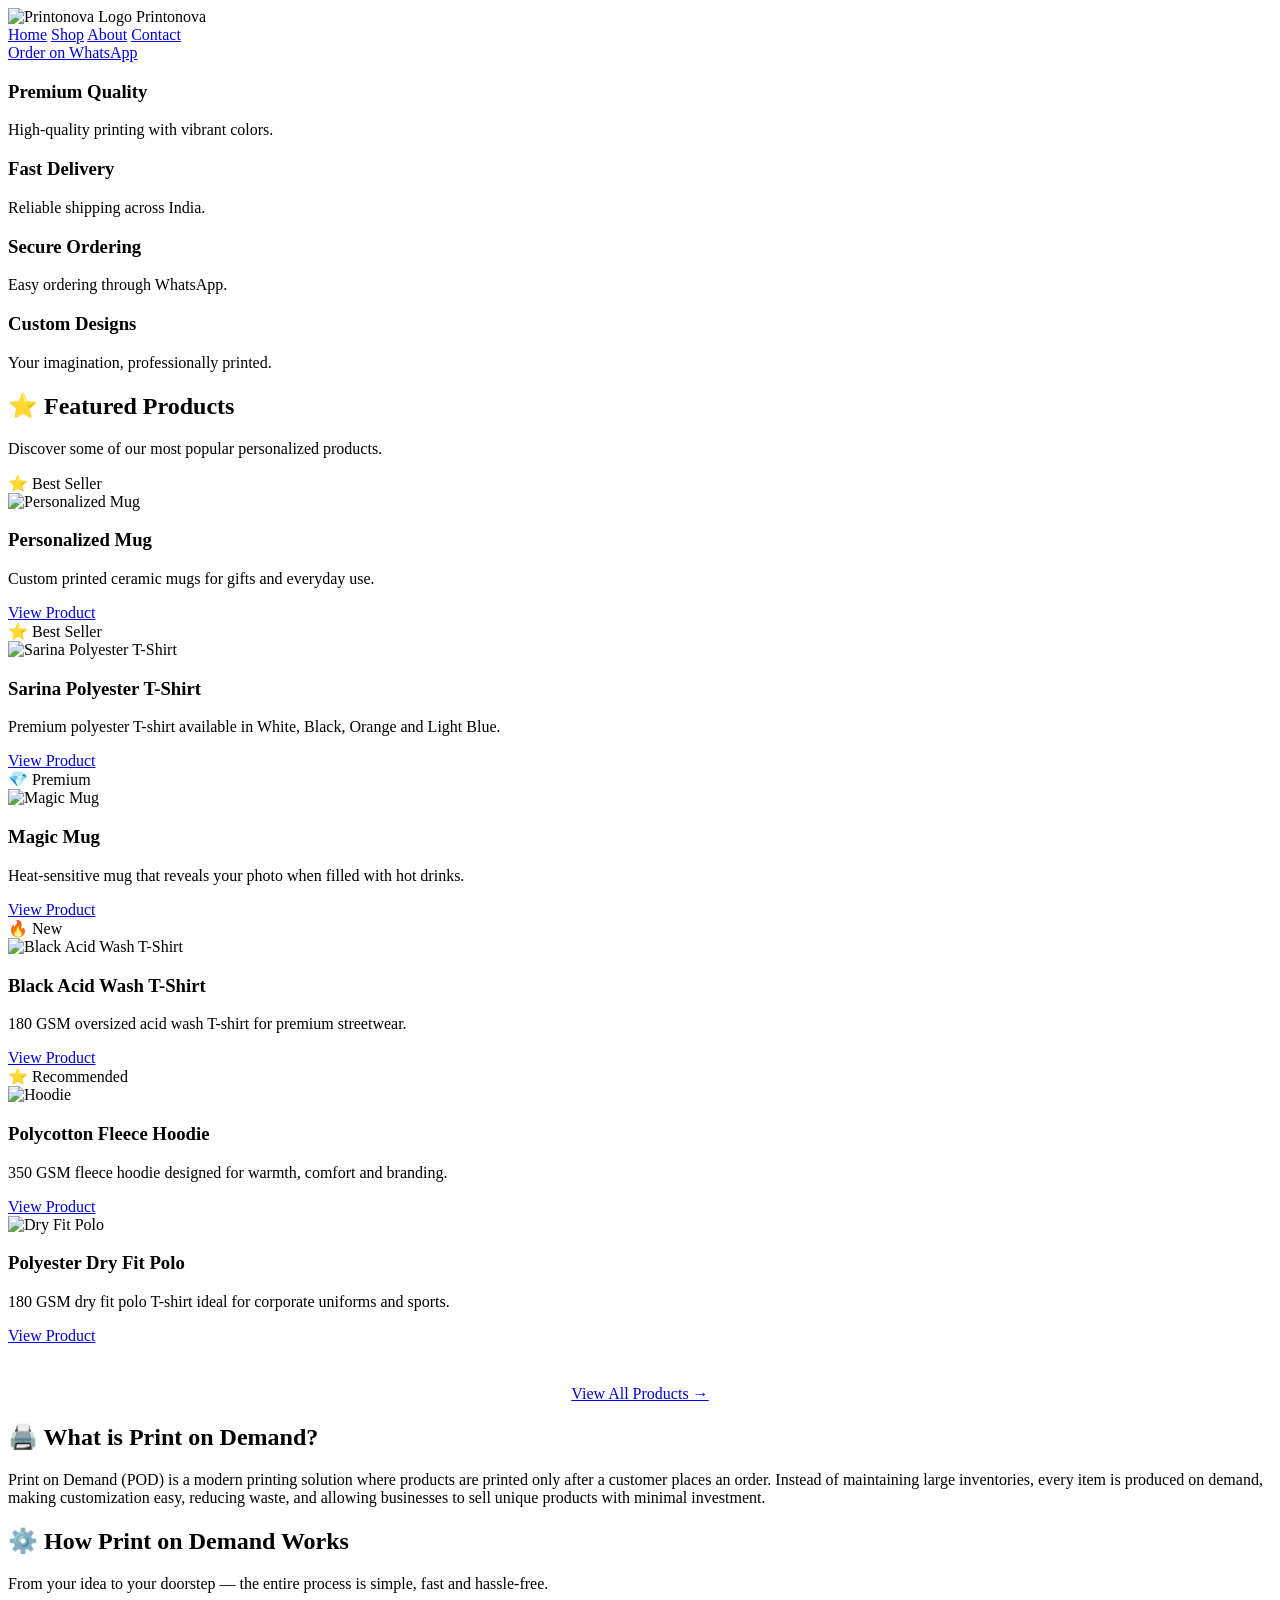
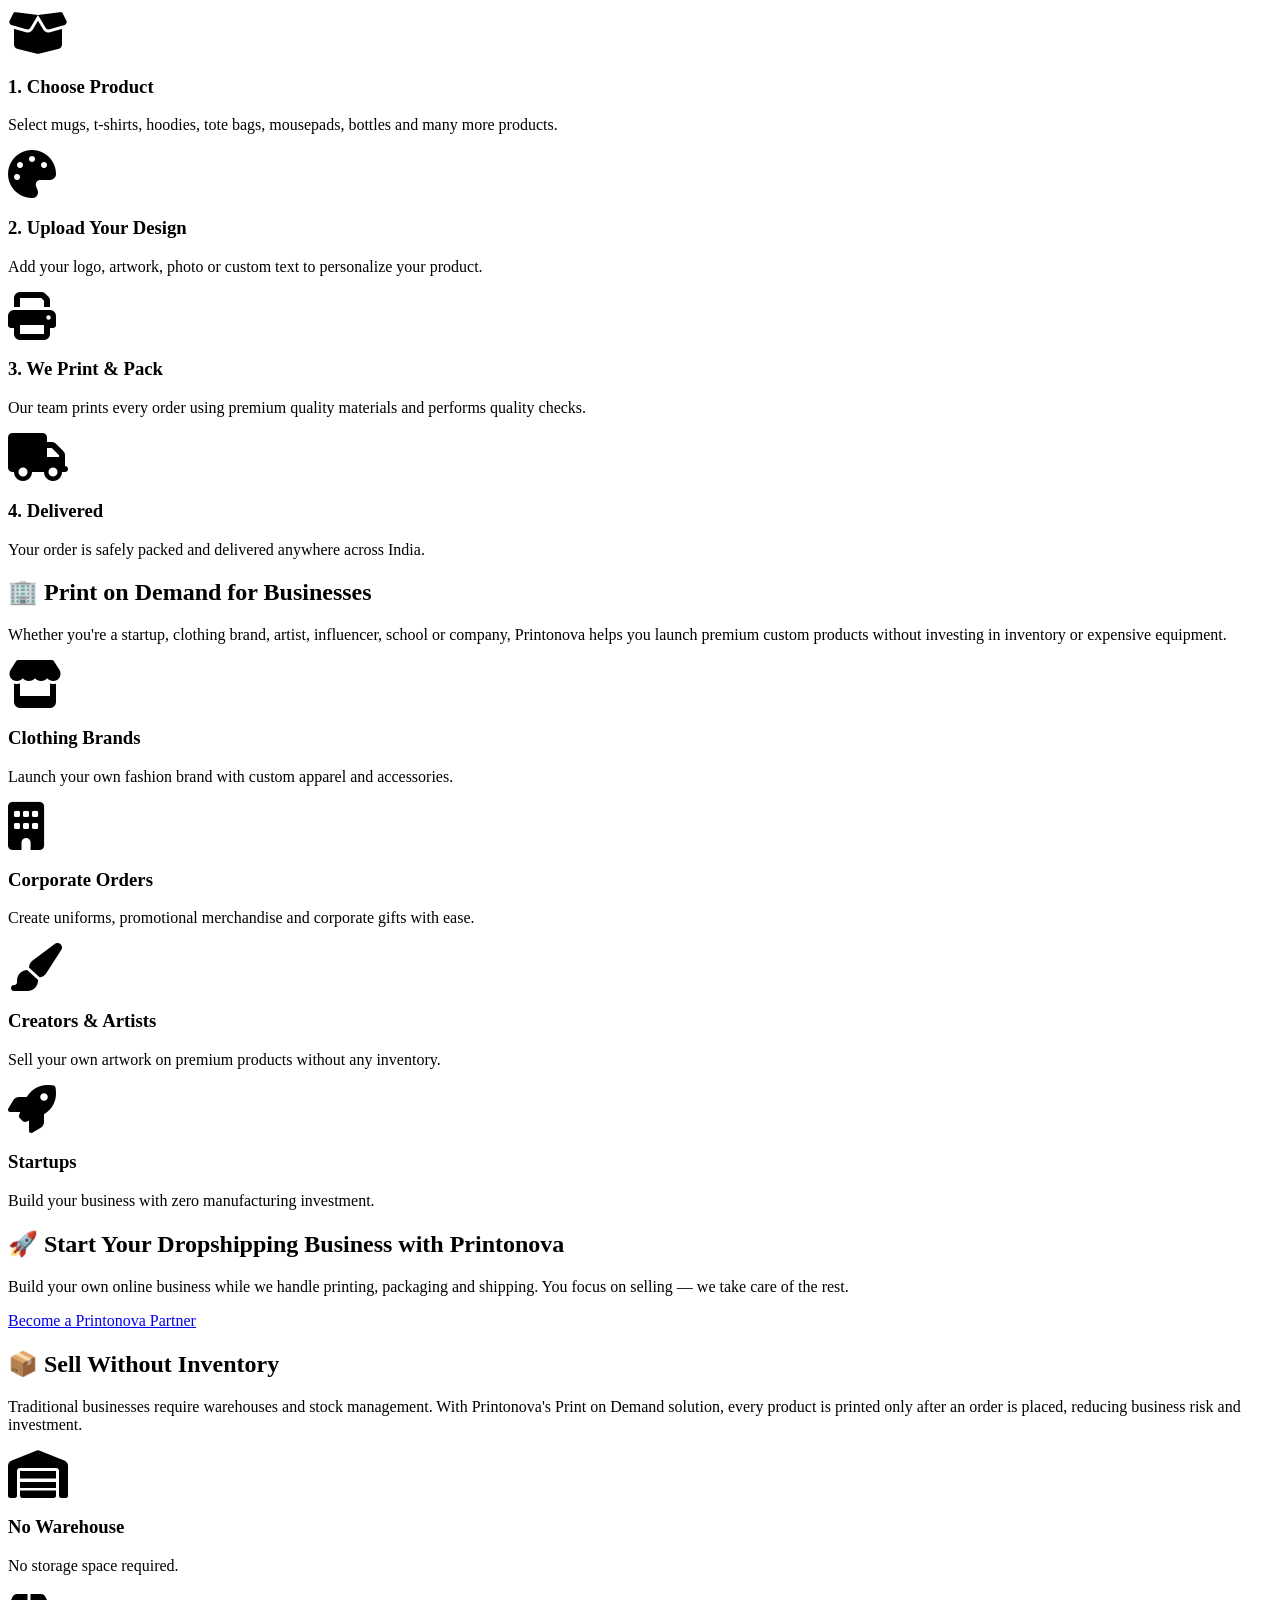
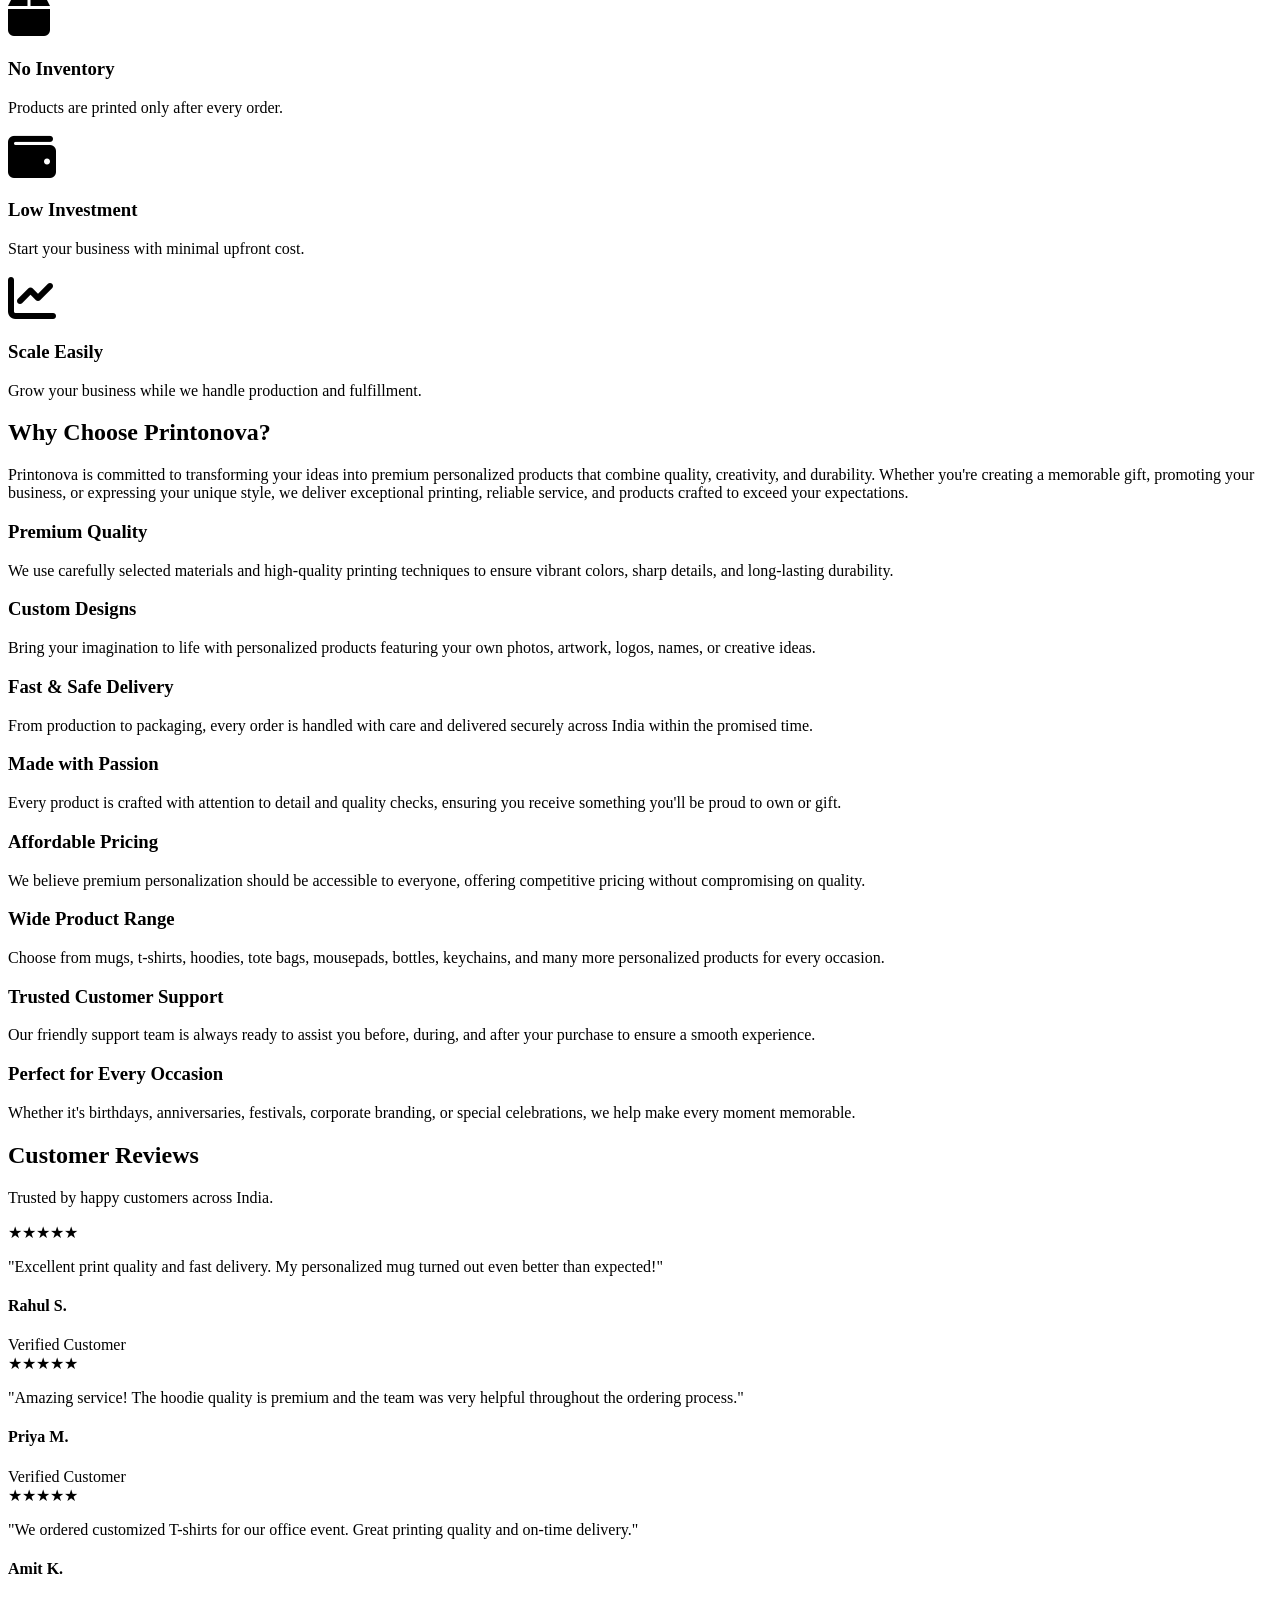
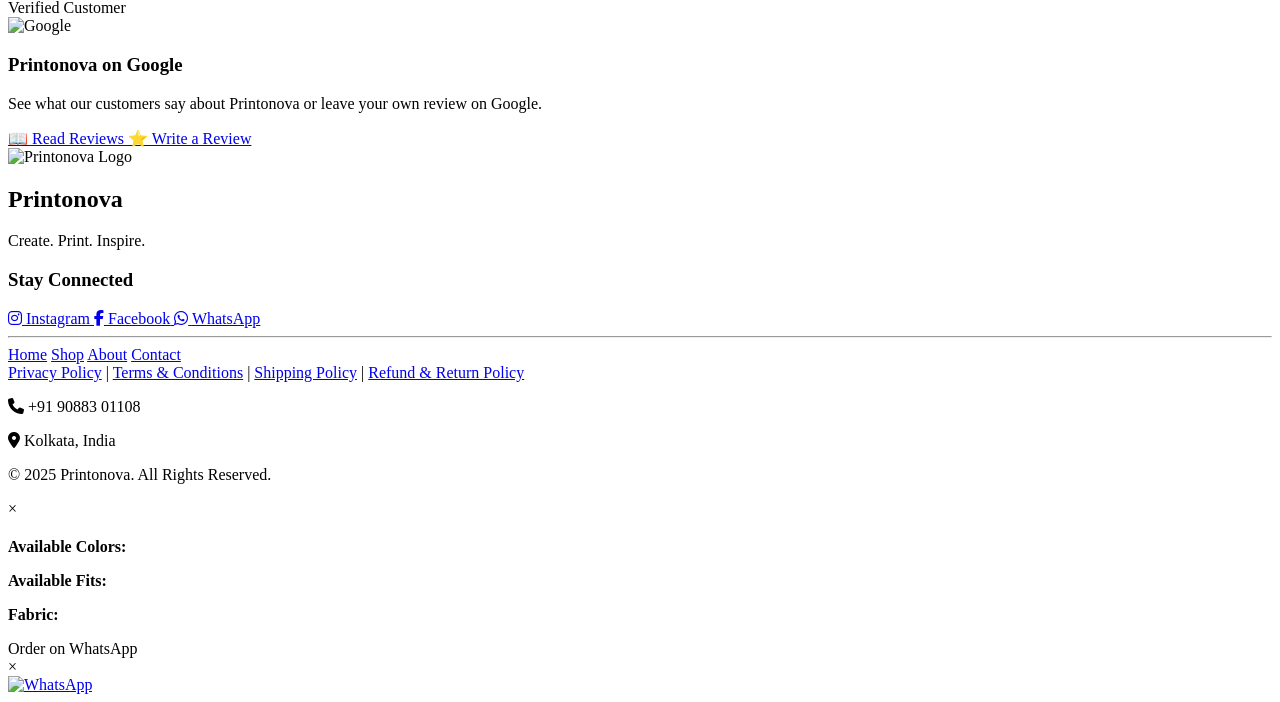
==== index.html @ e889cd37 "Fix HTML entity encoding in index.html" ====
<!DOCTYPE html>
<html lang="en">

<head>

<!-- Google tag (gtag.js) -->
<script async src="https://www.googletagmanager.com/gtag/js?id=G-9R87EVXLZC"></script>
<script>
  window.dataLayer = window.dataLayer || [];
  function gtag(){dataLayer.push(arguments);}
  gtag('js', new Date());

  gtag('config', 'G-9R87EVXLZC');
</script> 

<meta charset="UTF-8">

<meta name="viewport" content="width=device-width, initial-scale=1.0">

<title>Printonova | Premium Personalized Gifts & Custom Printing</title>

<meta name="description" content="Printonova offers premium personalized mugs, t-shirts, hoodies, tote bags, mousepads, sipper bottles and custom gifts across India.">

<meta name="keywords" content="Printonova, custom printing, personalized gifts, custom mugs, custom t-shirts, hoodies, tote bags, mousepads, print on demand, Kolkata">

<meta name="author" content="Printonova">

<meta name="robots" content="index, follow">

 <meta name="google-site-verification" content="55Au89jOCxjG34kqunaY3rqoOBHZ7YBqOPOQQ5pf6BM" />  
    
<link rel="icon" type="image/png" href="favicon.png">

<link rel="stylesheet" href="style.css">

<link rel="preconnect" href="https://fonts.googleapis.com">

<link rel="preconnect" href="https://fonts.gstatic.com" crossorigin>

<link href="https://fonts.googleapis.com/css2?family=Space+Grotesk:wght@400;500;600;700&family=Inter:wght@300;400;500;600&display=swap" rel="stylesheet">

<link rel="stylesheet" href="https://cdnjs.cloudflare.com/ajax/libs/font-awesome/6.5.2/css/all.min.css">

<meta property="og:title" content="Printonova | Premium Personalized Gifts & Custom Printing">

<meta property="og:description" content="Premium personalized mugs, t-shirts, hoodies, tote bags, sipper bottles and custom gifts across India.">

<meta property="og:image" content="https://printonova.github.io/printonova-print-on-demand/images/hero-desktop.jpg">

<meta property="og:image:secure_url" content="https://printonova.github.io/printonova-print-on-demand/images/hero-desktop.jpg">
<meta property="og:image:type" content="image/jpeg">
<meta property="og:image:width" content="1200">
<meta property="og:image:height" content="675">

<meta property="og:type" content="website">

<meta property="og:site_name" content="Printonova">

<meta property="og:url" content="https://printonova.github.io/printonova-print-on-demand/">
    
<meta name="theme-color" content="#18d8d0">

</head>

<body>

<header>
    <div class="container nav">

        <div class="brand">
            <img src="images/Logo.jpg" alt="Printonova Logo">
            <span>Printonova</span>
        </div>

        <nav>
            <a href="index.html">Home</a>
            <a href="shop.html">Shop</a>
            <a href="about.html">About</a>
            <a href="contact.html">Contact</a>
        </nav>

        <a href="https://wa.me/919088301108"
           class="whatsapp-btn"
           target="_blank">
            Order on WhatsApp
        </a>

    </div>
</header>

<section class="hero"></section>

<section class="features">

<div class="container feature-grid">

<div class="feature">

<h3>Premium Quality</h3>

<p>High-quality printing with vibrant colors.</p>

</div>

<div class="feature">

<h3>Fast Delivery</h3>

<p>Reliable shipping across India.</p>

</div>

<div class="feature">

<h3>Secure Ordering</h3>

<p>Easy ordering through WhatsApp.</p>

</div>

<div class="feature">

<h3>Custom Designs</h3>

<p>Your imagination, professionally printed.</p>

</div>

</div>

</section>

<section class="featured-products">

<div class="container">

<div class="section-title">
<h2>⭐ Featured Products</h2>
<p>Discover some of our most popular personalized products.</p>
</div>

<div class="product-grid">

<div class="product-card">

    <div class="product-badge best-seller">⭐ Best Seller</div>

    <img src="images/mug-white.jpg" alt="Personalized Mug">
<h3>Personalized Mug</h3>
<p>Custom printed ceramic mugs for gifts and everyday use.</p>
<a href="shop.html?product=personalized-mug" class="order-btn">
    View Product
</a>
</div>

<div class="product-card">

    <div class="product-badge best-seller">⭐ Best Seller</div>

    <img src="images/sarina-white.jpg" alt="Sarina Polyester T-Shirt">

    <h3>Sarina Polyester T-Shirt</h3>

    <p>Premium polyester T-shirt available in White, Black, Orange and Light Blue.</p>

    <a href="shop.html?product=sarina-polyester-tshirt" class="order-btn">
    View Product
</a>

</div>

<div class="product-card">

    <div class="product-badge premium">💎 Premium</div>

    <img src="images/magic-mug.jpg" alt="Magic Mug">

    <h3>Magic Mug</h3>

    <p>Heat-sensitive mug that reveals your photo when filled with hot drinks.</p>

    <a href="shop.html?product=magic-mug" class="order-btn">
    View Product
</a>

</div>

<div class="product-card">

    <div class="product-badge new">🔥 New</div>

    <img src="images/pollycotton_black_acidwash_180gsm_oversized_fit.jpg" alt="Black Acid Wash T-Shirt">

    <h3>Black Acid Wash T-Shirt</h3>

    <p>180 GSM oversized acid wash T-shirt for premium streetwear.</p>

    <a href="shop.html?product=black-acid-wash" class="order-btn">
    View Product
</a>

</div>

<div class="product-card">

    <div class="product-badge recommended">⭐ Recommended</div>

    <img src="images/pollycotton_fleece_350gsm_black_hoodie.jpg" alt="Hoodie">

    <h3>Polycotton Fleece Hoodie</h3>

    <p>350 GSM fleece hoodie designed for warmth, comfort and branding.</p>

    <a href="shop.html?product=hoodie" class="order-btn">
    View Product
</a>

</div>

<div class="product-card">

    <img src="images/polyster_dryfit_180gsm_polo_white.jpg" alt="Dry Fit Polo">

    <h3>Polyester Dry Fit Polo</h3>

    <p>180 GSM dry fit polo T-shirt ideal for corporate uniforms and sports.</p>

    <a href="shop.html?product=dry-fit-polo" class="order-btn">
    View Product
</a>

</div>

</div>

<div style="text-align:center;margin-top:40px;">

<a href="shop.html" class="btn">
View All Products →
</a>

</div>

</div>

</section>

<!-- WHAT IS PRINT ON DEMAND -->

<section class="features">

<div class="container">

<div class="section-title">

<h2>🖨️ What is Print on Demand?</h2>

<p>

Print on Demand (POD) is a modern printing solution where products are printed only after a customer places an order. Instead of maintaining large inventories, every item is produced on demand, making customization easy, reducing waste, and allowing businesses to sell unique products with minimal investment.

</p>

</div>

</div>

</section>  

<!-- HOW PRINT ON DEMAND WORKS -->

<section class="features">

<div class="container">

<div class="section-title">

<h2>⚙️ How Print on Demand Works</h2>

<p>

From your idea to your doorstep — the entire process is simple, fast and hassle-free.

</p>

</div>

<div class="feature-grid">

<div class="feature">
<i class="fas fa-box-open fa-3x"></i>
<h3>1. Choose Product</h3>
<p>Select mugs, t-shirts, hoodies, tote bags, mousepads, bottles and many more products.</p>
</div>

<div class="feature">
<i class="fas fa-palette fa-3x"></i>
<h3>2. Upload Your Design</h3>
<p>Add your logo, artwork, photo or custom text to personalize your product.</p>
</div>

<div class="feature">
<i class="fas fa-print fa-3x"></i>
<h3>3. We Print & Pack</h3>
<p>Our team prints every order using premium quality materials and performs quality checks.</p>
</div>

<div class="feature">
<i class="fas fa-truck fa-3x"></i>
<h3>4. Delivered</h3>
<p>Your order is safely packed and delivered anywhere across India.</p>
</div>

</div>

</div>

</section>  

<!-- PRINT ON DEMAND FOR BUSINESSES -->

<section class="features">

<div class="container">

<div class="section-title">

<h2>🏢 Print on Demand for Businesses</h2>

<p>

Whether you're a startup, clothing brand, artist, influencer, school or company, Printonova helps you launch premium custom products without investing in inventory or expensive equipment.

</p>

</div>

<div class="feature-grid">

<div class="feature">
<i class="fas fa-store fa-3x"></i>
<h3>Clothing Brands</h3>
<p>Launch your own fashion brand with custom apparel and accessories.</p>
</div>

<div class="feature">
<i class="fas fa-building fa-3x"></i>
<h3>Corporate Orders</h3>
<p>Create uniforms, promotional merchandise and corporate gifts with ease.</p>
</div>

<div class="feature">
<i class="fas fa-paint-brush fa-3x"></i>
<h3>Creators & Artists</h3>
<p>Sell your own artwork on premium products without any inventory.</p>
</div>

<div class="feature">
<i class="fas fa-rocket fa-3x"></i>
<h3>Startups</h3>
<p>Build your business with zero manufacturing investment.</p>
</div>

</div>

</div>

</section>  
  
<!-- DROPSHIPPING -->

<section class="features">

<div class="container">

<div class="section-title">

<h2>🚀 Start Your Dropshipping Business with Printonova</h2>

<p>

Build your own online business while we handle printing, packaging and shipping. You focus on selling — we take care of the rest.

</p>

<a href="https://wa.me/919088301108" class="btn">

Become a Printonova Partner

</a>

</div>

</div>

</section>

<!-- SELL WITHOUT INVENTORY -->

<section class="features">

<div class="container">

<div class="section-title">

<h2>📦 Sell Without Inventory</h2>

<p>

Traditional businesses require warehouses and stock management. With Printonova's Print on Demand solution, every product is printed only after an order is placed, reducing business risk and investment.

</p>

</div>

<div class="feature-grid">

<div class="feature">
<i class="fas fa-warehouse fa-3x"></i>
<h3>No Warehouse</h3>
<p>No storage space required.</p>
</div>

<div class="feature">
<i class="fas fa-box fa-3x"></i>
<h3>No Inventory</h3>
<p>Products are printed only after every order.</p>
</div>

<div class="feature">
<i class="fas fa-wallet fa-3x"></i>
<h3>Low Investment</h3>
<p>Start your business with minimal upfront cost.</p>
</div>

<div class="feature">
<i class="fas fa-chart-line fa-3x"></i>
<h3>Scale Easily</h3>
<p>Grow your business while we handle production and fulfillment.</p>
</div>

</div>

</div>

</section>  
  
<!-- WHY CHOOSE PRINTONOVA -->
  
<section class="features">

<div class="container">

<div class="section-title">

<h2>Why Choose Printonova?</h2>

<p>
Printonova is committed to transforming your ideas into premium personalized products that combine quality, creativity, and durability. Whether you're creating a memorable gift, promoting your business, or expressing your unique style, we deliver exceptional printing, reliable service, and products crafted to exceed your expectations.
</p>

</div>

<div class="feature-grid">

<div class="feature">
<h3>Premium Quality</h3>
<p>
We use carefully selected materials and high-quality printing techniques to ensure vibrant colors, sharp details, and long-lasting durability.
</p>
</div>

<div class="feature">
<h3>Custom Designs</h3>
<p>
Bring your imagination to life with personalized products featuring your own photos, artwork, logos, names, or creative ideas.
</p>
</div>

<div class="feature">
<h3>Fast & Safe Delivery</h3>
<p>
From production to packaging, every order is handled with care and delivered securely across India within the promised time.
</p>
</div>

<div class="feature">
<h3>Made with Passion</h3>
<p>
Every product is crafted with attention to detail and quality checks, ensuring you receive something you'll be proud to own or gift.
</p>
</div>

<div class="feature">
<h3>Affordable Pricing</h3>
<p>
We believe premium personalization should be accessible to everyone, offering competitive pricing without compromising on quality.
</p>
</div>

<div class="feature">
<h3>Wide Product Range</h3>
<p>
Choose from mugs, t-shirts, hoodies, tote bags, mousepads, bottles, keychains, and many more personalized products for every occasion.
</p>
</div>

<div class="feature">
<h3>Trusted Customer Support</h3>
<p>
Our friendly support team is always ready to assist you before, during, and after your purchase to ensure a smooth experience.
</p>
</div>

<div class="feature">
<h3>Perfect for Every Occasion</h3>
<p>
Whether it's birthdays, anniversaries, festivals, corporate branding, or special celebrations, we help make every moment memorable.
</p>
</div>

</div>

</div>

</section>
<!-- =========================
     CUSTOMER REVIEWS
========================= -->

<section class="testimonials" id="reviews">

    <div class="container">

        <div class="section-title">
            <h2>Customer Reviews</h2>
            <p>Trusted by happy customers across India.</p>
        </div>

        <div class="testimonial-grid">

            <div class="testimonial-card">
                <div class="stars">★★★★★</div>

                <p>
                    "Excellent print quality and fast delivery. My personalized mug
                    turned out even better than expected!"
                </p>

                <h4>Rahul S.</h4>
                <span>Verified Customer</span>

            </div>

            <div class="testimonial-card">

                <div class="stars">★★★★★</div>

                <p>
                    "Amazing service! The hoodie quality is premium and the team was
                    very helpful throughout the ordering process."
                </p>

                <h4>Priya M.</h4>
                <span>Verified Customer</span>

            </div>

            <div class="testimonial-card">

                <div class="stars">★★★★★</div>

                <p>
                    "We ordered customized T-shirts for our office event.
                    Great printing quality and on-time delivery."
                </p>

                <h4>Amit K.</h4>
                <span>Verified Customer</span>

            </div>

        </div>

 <div class="google-review-box">

<div class="google-title">

    <img src="images/google-logo.png" alt="Google">

    <h3>Printonova on Google</h3>

</div>

<p>
    See what our customers say about Printonova or leave your own review on Google.
</p>

    <div class="review-buttons">

        <a href="https://maps.app.goo.gl/44hYbDAeSjKC7HtDA"
           target="_blank"
           class="order-btn">

           📖 Read Reviews

        </a>

        <a href="https://g.page/r/CSaMh3Q7Ypp8EBM/review"
           target="_blank"
           class="details-btn">

           ⭐ Write a Review

        </a>

    </div>

</div>

        </div>

    </div>

</section>

<footer class="footer">

    <div class="container">

<img src="images/Logo.jpg" class="footer-brand-logo" alt="Printonova Logo">

        <h2 class="footer-logo">Printonova</h2>

        <p class="footer-tagline">
            Create. Print. Inspire.
        </p>

        <h3 class="footer-heading">
            Stay Connected
        </h3>

        <div class="social-links">

            <a href="https://www.instagram.com/printonova?igsh=MWt0ejVyZ2t3am1kMw==" target="_blank" class="instagram">
                <i class="fab fa-instagram"></i>
                <span>Instagram</span>
            </a>

            <a href="https://www.facebook.com/share/1FBqVWbwVQ/" target="_blank" class="facebook">
                <i class="fab fa-facebook-f"></i>
                <span>Facebook</span>
            </a>

            <a href="https://wa.me/message/JLKU3APUGDNEF1" target="_blank" class="whatsapp">
                <i class="fab fa-whatsapp"></i>
                <span>WhatsApp</span>
            </a>

        </div>

        <hr>

        <div class="footer-links">

            <a href="index.html">Home</a>
            <a href="shop.html">Shop</a>
            <a href="about.html">About</a>
            <a href="contact.html">Contact</a>

        </div>

        <div class="footer-policy">

    <a href="privacy.html">Privacy Policy</a>

    <span>|</span>

    <a href="terms.html">Terms & Conditions</a>

    <span>|</span>

    <a href="shipping.html">Shipping Policy</a>

    <span>|</span>

    <a href="refund.html">Refund & Return Policy</a>

</div>

        <div class="footer-contact">

            <p>
                <i class="fas fa-phone"></i>
                +91 90883 01108
            </p>

            <p>
                <i class="fas fa-location-dot"></i>
                Kolkata, India
            </p>

        </div>

        <p class="copyright">

            © 2025 Printonova. All Rights Reserved.

        </p>

    </div>

</footer>

<!-- Product Details Popup -->
<div id="productModal" class="product-modal">

    <div class="product-modal-content">

        <span class="close-product">&times;</span>

        <img id="productImage">

        <h2 id="productTitle"></h2>

        <p id="productDescription"></p>

        <p><strong>Available Colors:</strong> <span id="productColors"></span></p>

        <p><strong>Available Fits:</strong> <span id="productFits"></span></p>

        <p><strong>Fabric:</strong> <span id="productFabric"></span></p>

        <a id="productWhatsapp"
           class="order-btn"
           target="_blank">
           Order on WhatsApp
        </a>

    </div>

</div>

<!-- Existing Image Popup -->
<div id="imageModal" class="image-modal">
    <span class="close-modal">&times;</span>
    <img id="modalImage" class="modal-image" src="" alt="">
</div>

<script src="script.js"></script>

<a href="https://wa.me/919088301108?text=Hi%20Printonova,%20I%20want%20to%20know%20more%20about%20your%20products."
   class="floating-whatsapp"
   target="_blank"
   aria-label="Chat on WhatsApp">

    <img src="images/whatsapp-icon.png" alt="WhatsApp">

</a>

</body>
</html>
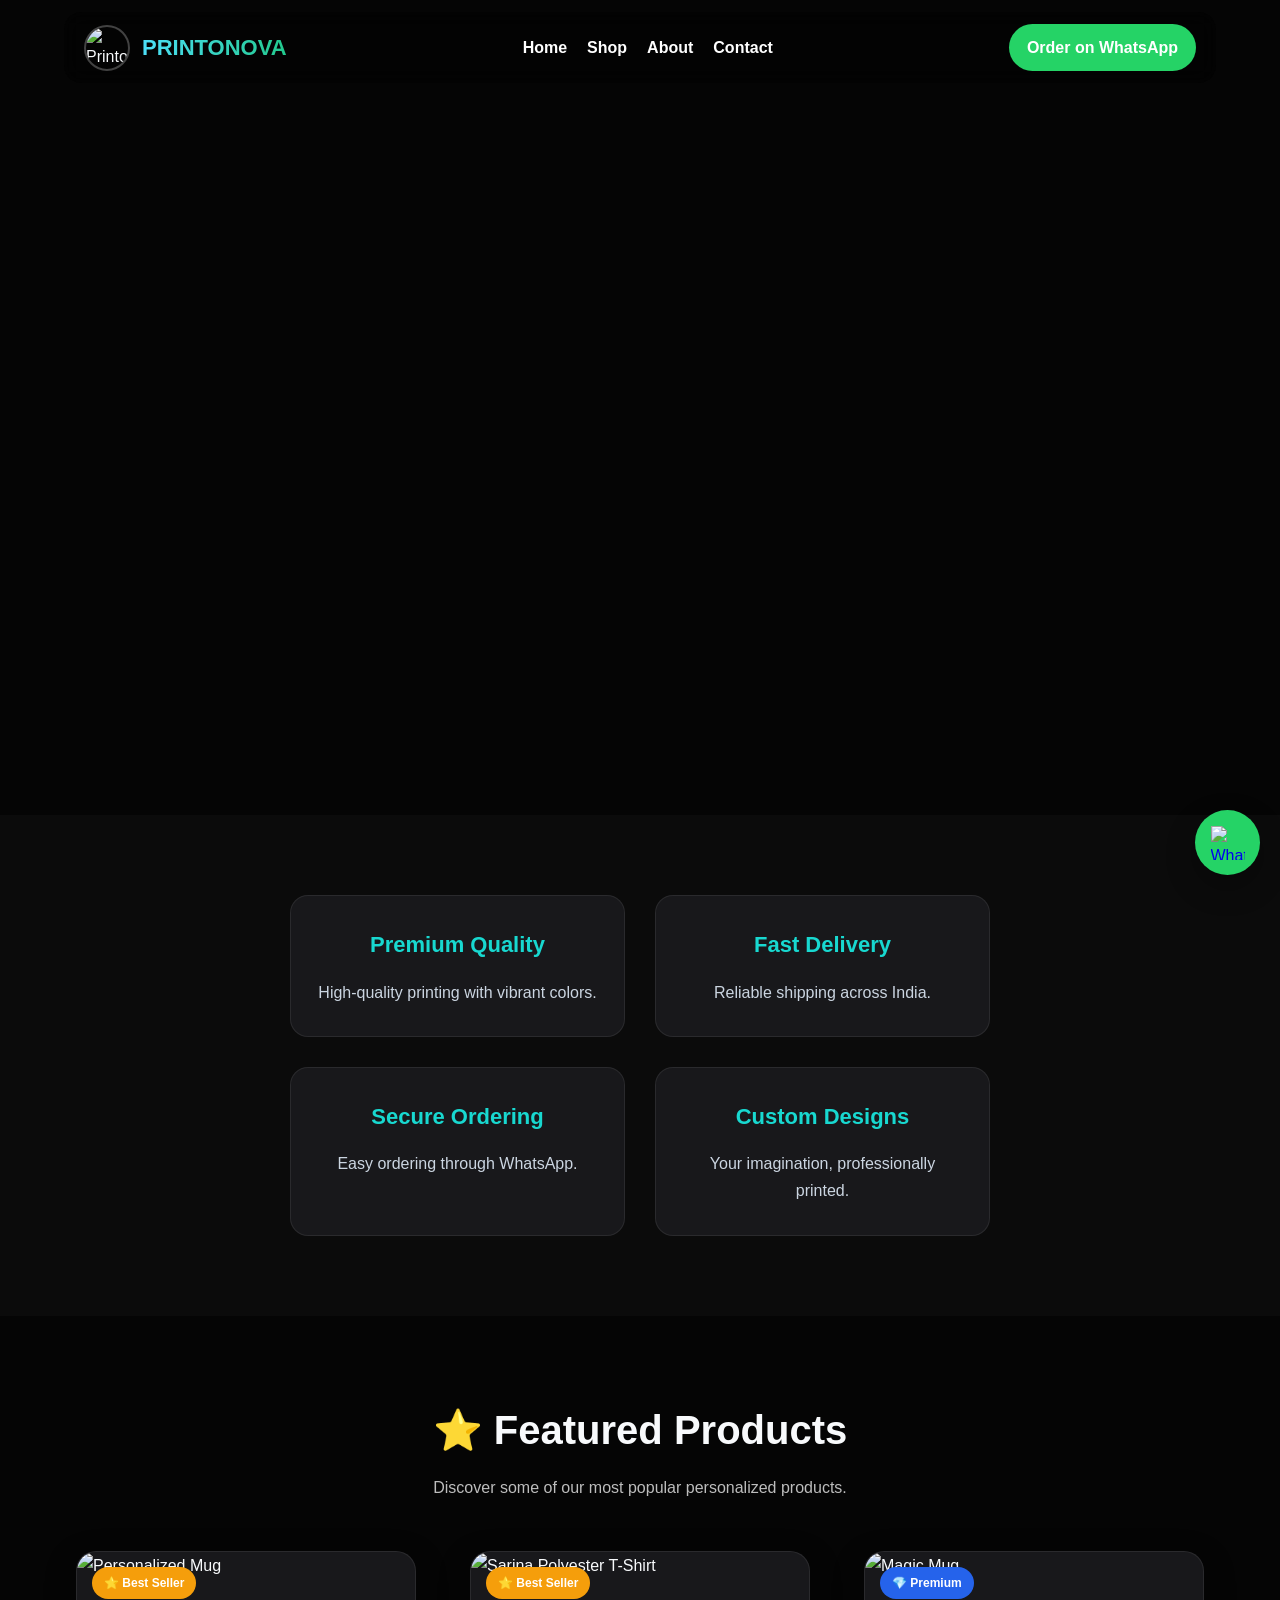
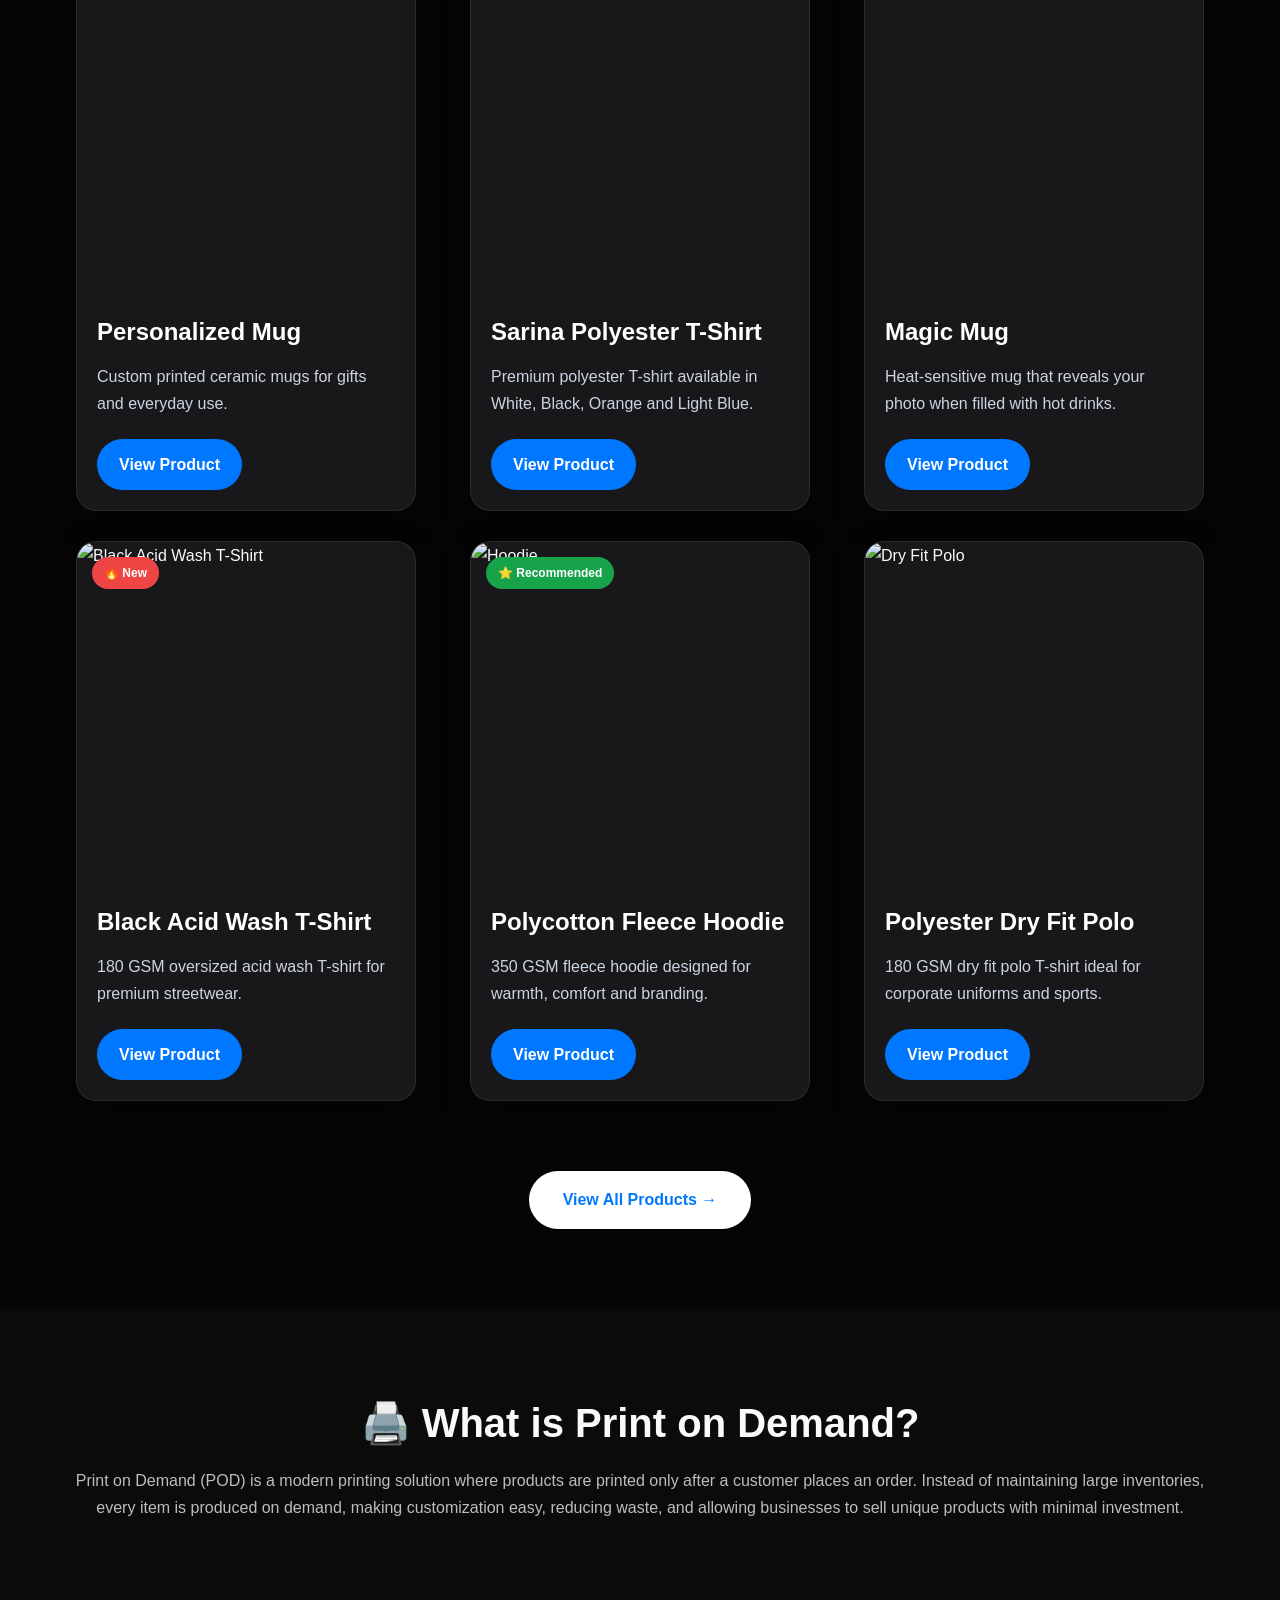
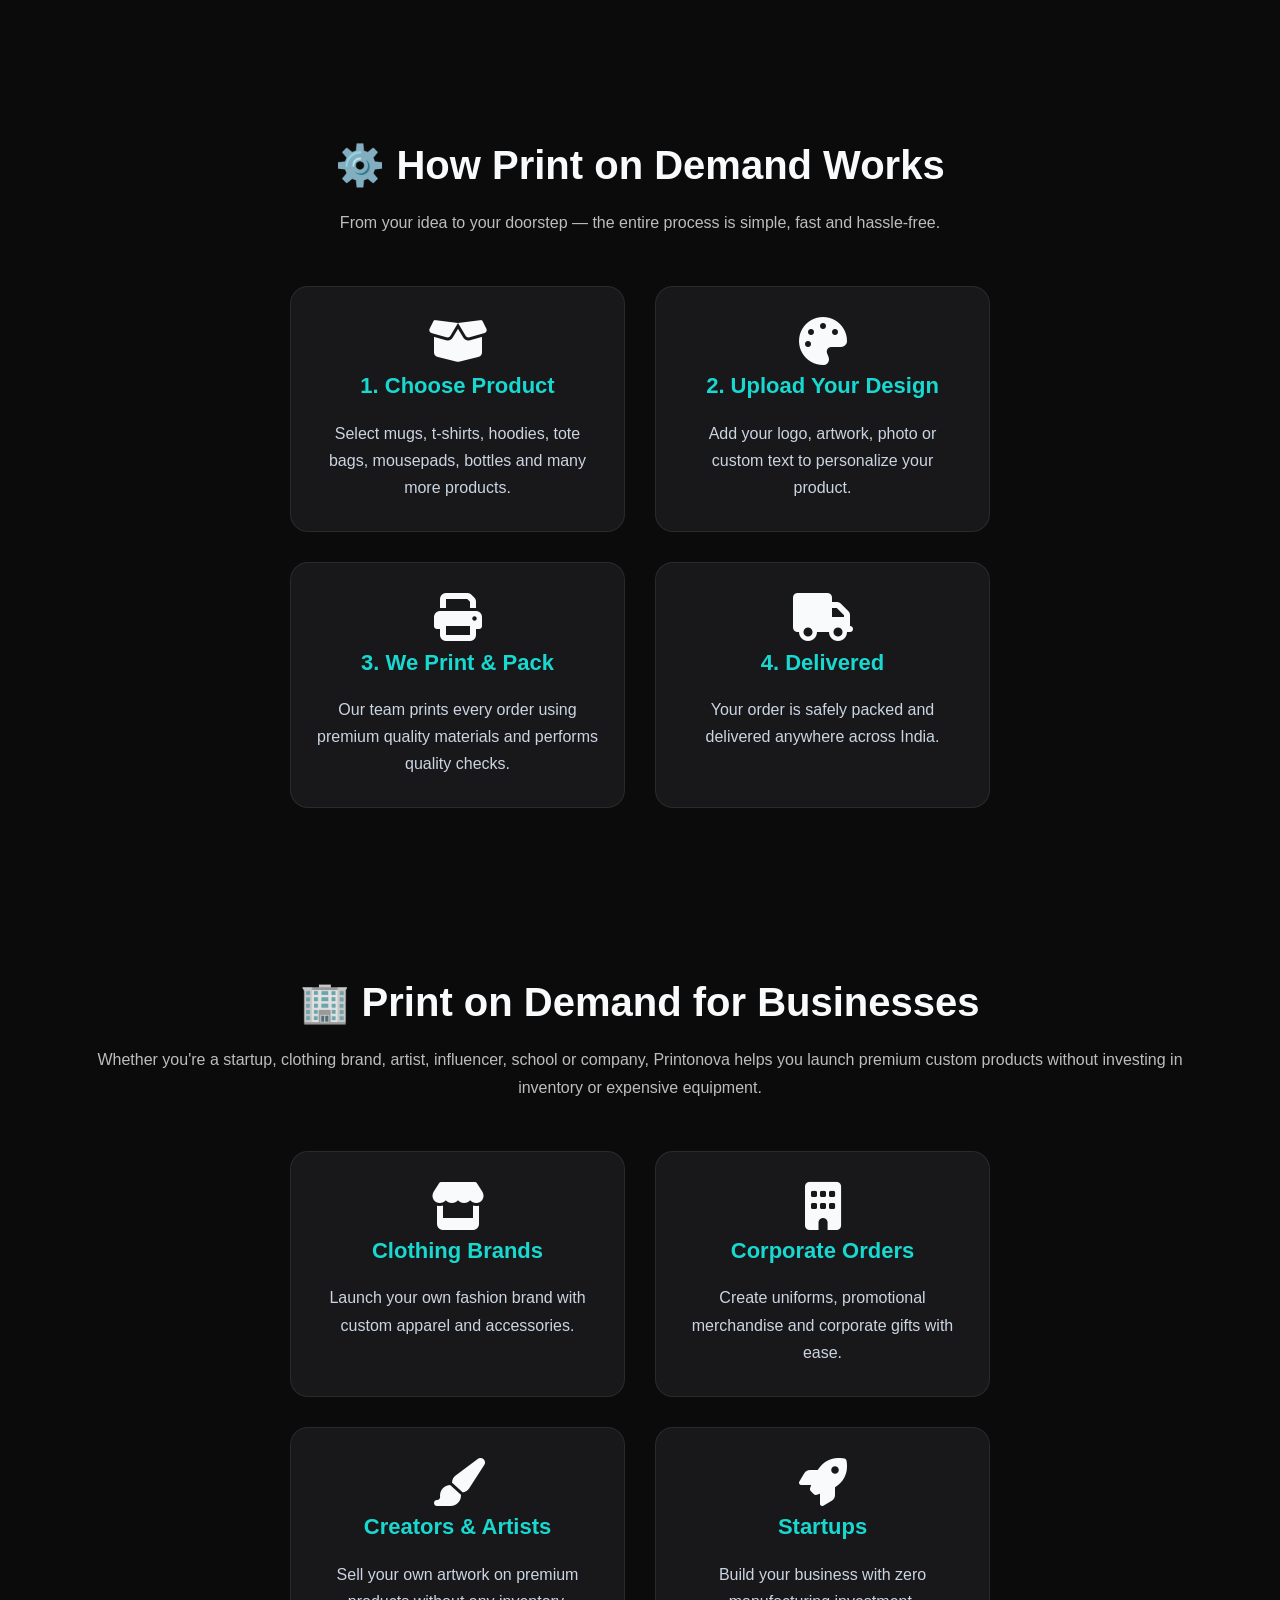
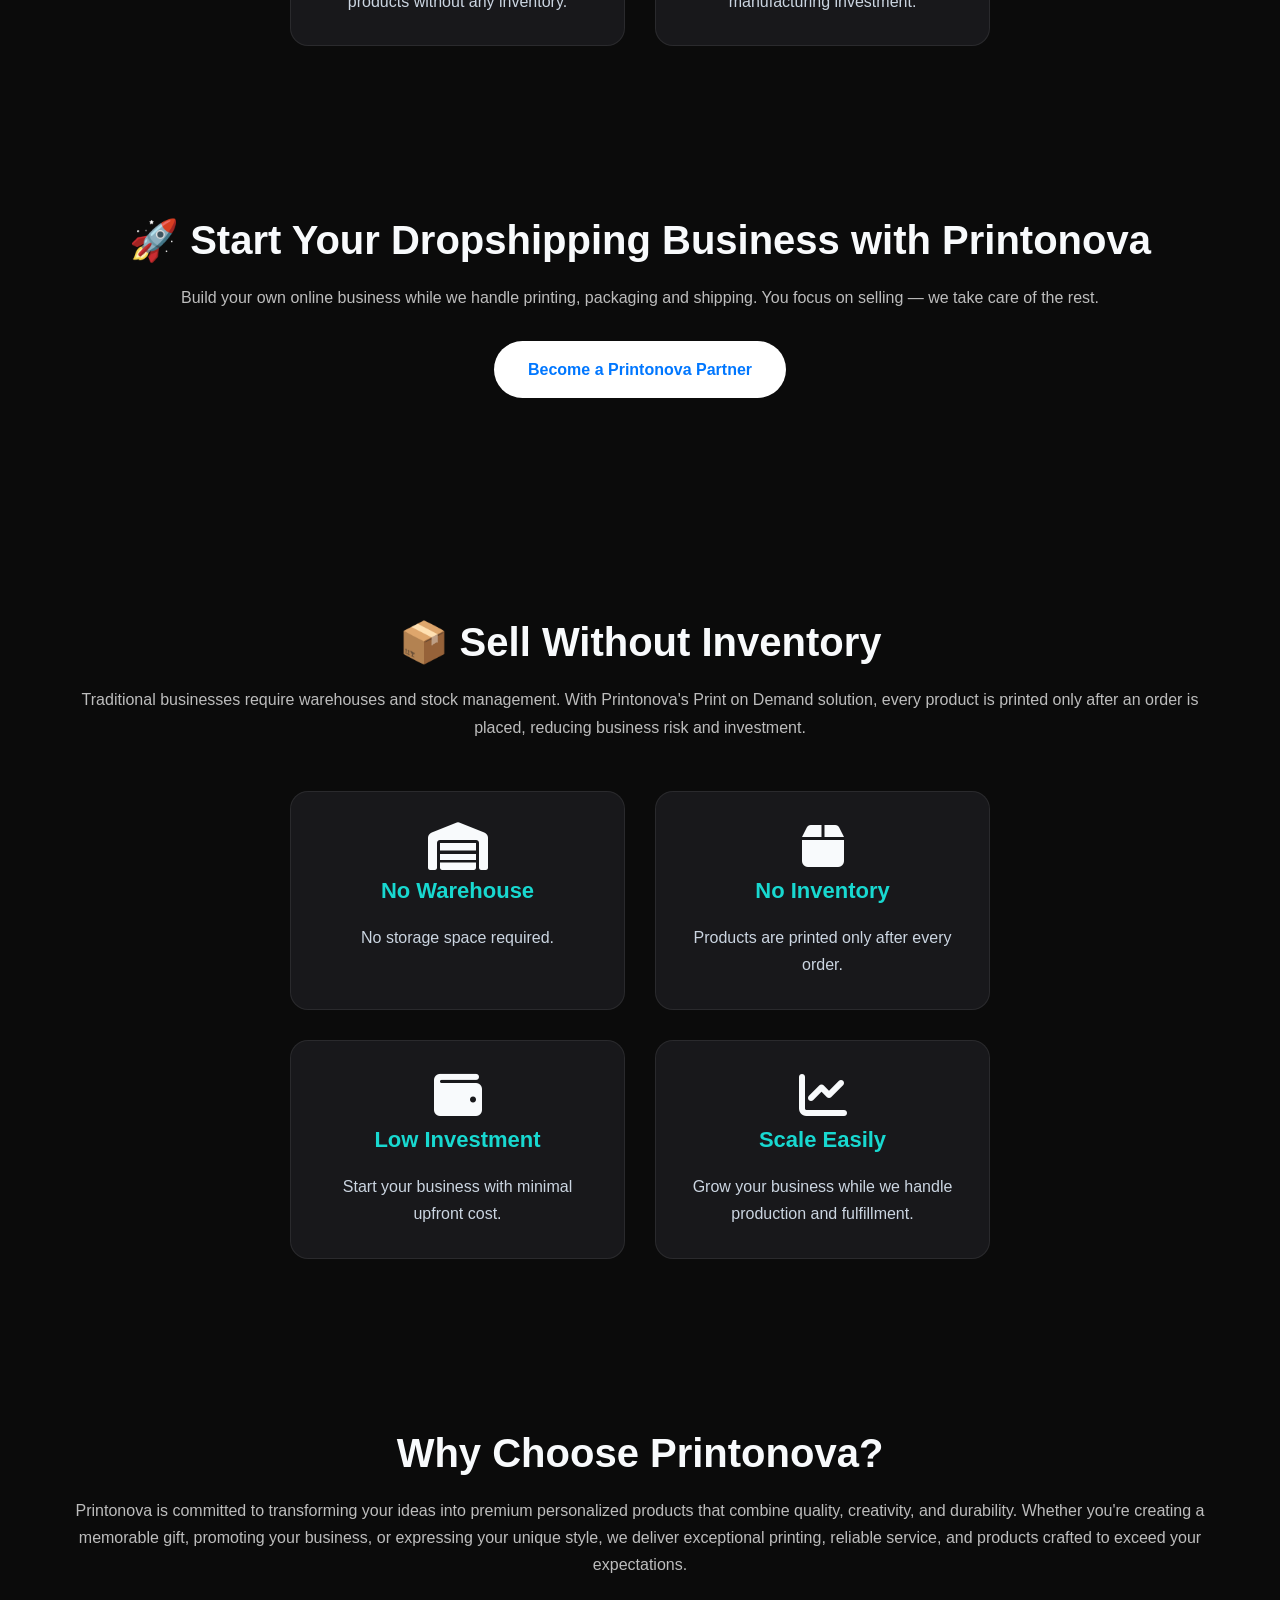
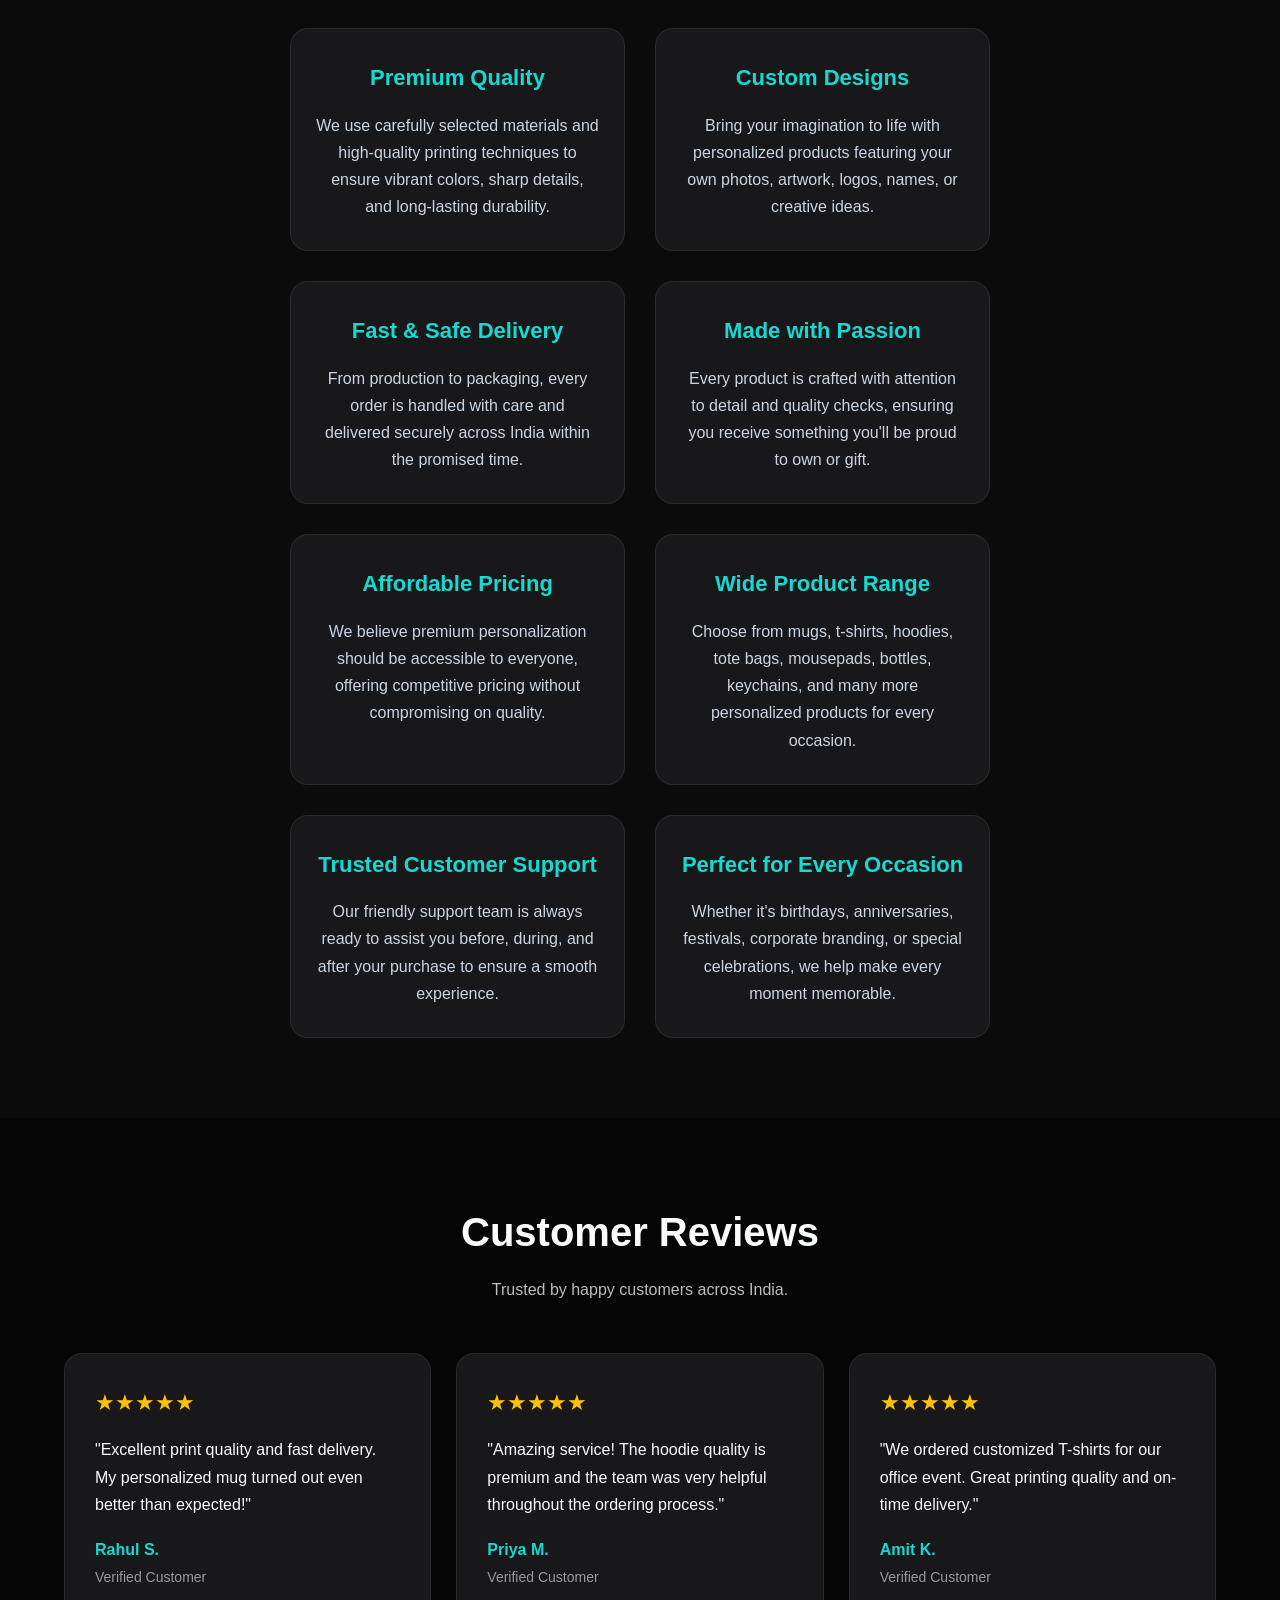
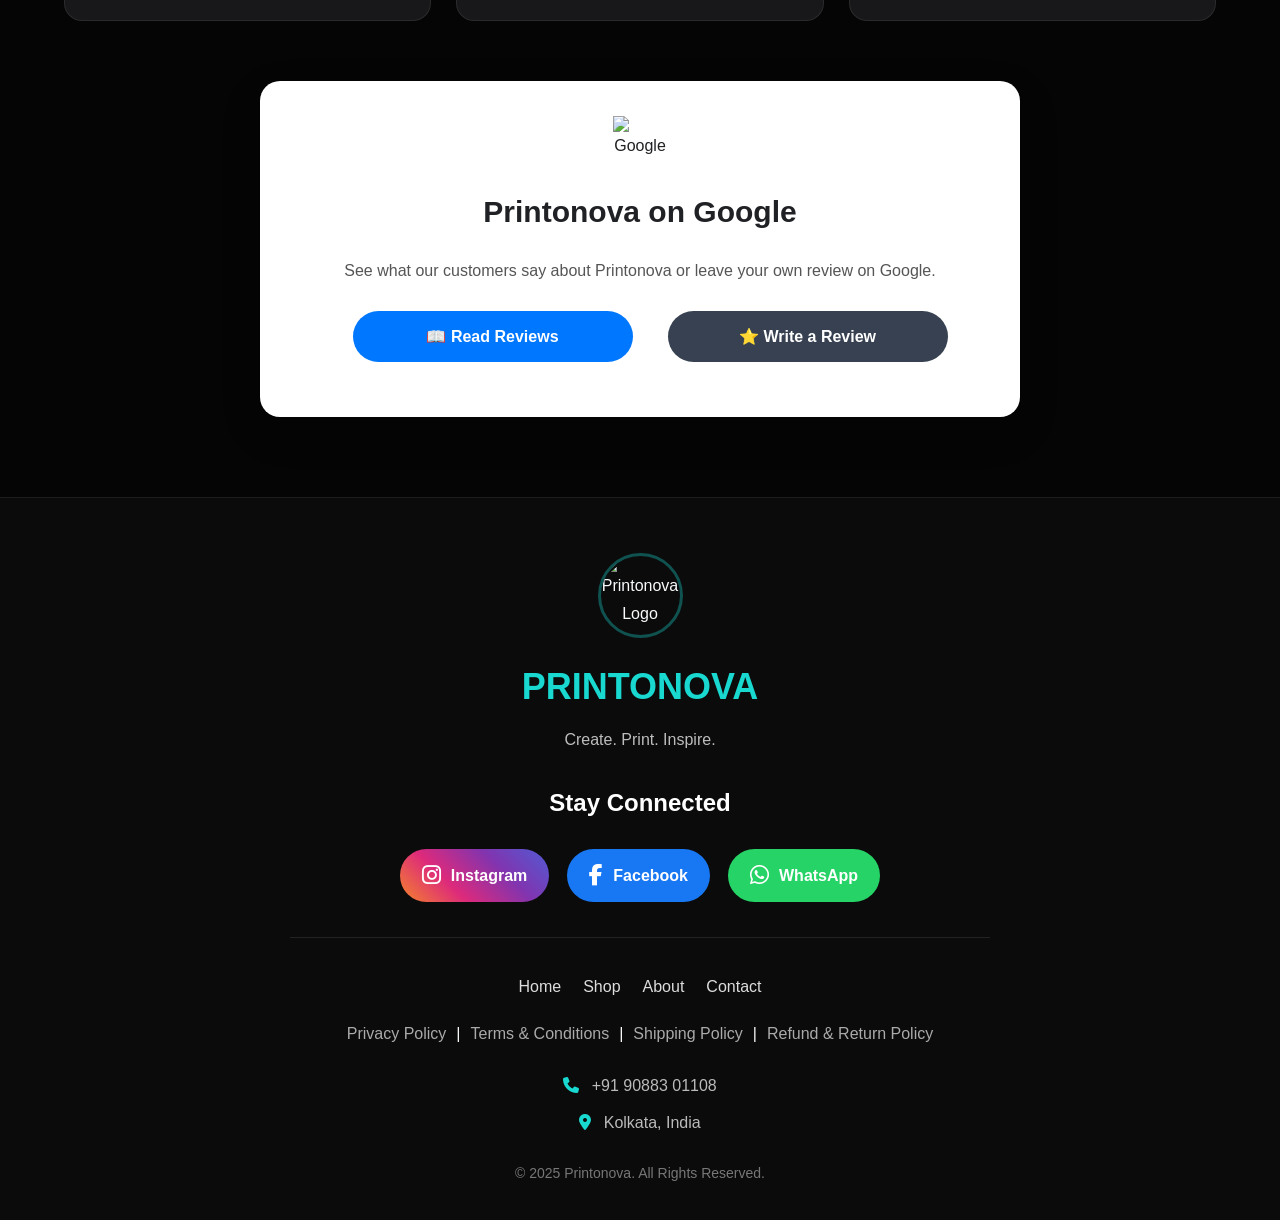
==== commit 524648ec: "Change 'Printonova' to 'PRINTONOVA' in index.html" ====
--- a/index.html
+++ b/index.html
@@ -69,7 +69,7 @@
 
         <div class="brand">
             <img src="images/Logo.jpg" alt="Printonova Logo">
-            <span>Printonova</span>
+            <span>PRINTONOVA</span>
         </div>
 
         <nav>
@@ -630,7 +630,7 @@
 
 <img src="images/Logo.jpg" class="footer-brand-logo" alt="Printonova Logo">
 
-        <h2 class="footer-logo">Printonova</h2>
+        <h2 class="footer-logo">PRINTONOVA</h2>
 
         <p class="footer-tagline">
             Create. Print. Inspire.
--- a/style.css
+++ b/style.css
@@ -0,0 +1,1663 @@
+/* =====================================================
+   PRINTONOVA - PROFESSIONAL STYLESHEET
+   PART 1
+   Reset • Global • Header • Hero
+=====================================================*/
+
+/* RESET */
+
+*{
+    margin:0;
+    padding:0;
+    box-sizing:border-box;
+}
+
+html{
+    scroll-behavior:smooth;
+}
+
+body{
+    font-family:'Inter',sans-serif;
+    background:#050505;
+    color:#F8FAFC;
+    line-height:1.7;
+}
+
+img{
+    display:block;
+    max-width:100%;
+}
+
+a{
+    text-decoration:none;
+}
+
+.container{
+    width:90%;
+    max-width:1200px;
+    margin:auto;
+}
+
+/* =====================================================
+   HEADER
+=====================================================*/
+
+header{
+    width:100%;
+    position:relative;
+    z-index:1000;
+    padding:12px 0;
+}
+
+.nav{
+
+    display:flex;
+
+    justify-content:space-between;
+
+    align-items:center;
+
+    gap:15px;
+
+    padding:12px 20px;
+
+    border-radius:18px;
+
+    background:rgba(0,0,0,.35);
+
+    backdrop-filter:blur(10px);
+
+}
+
+/* BRAND */
+
+.brand{
+    display:flex;
+    align-items:center;
+    gap:12px;
+}
+
+.brand img{
+    width:46px;
+    height:46px;
+    border-radius:50%;
+    border:2px solid rgba(255,255,255,.25);
+}
+
+.brand span{
+    font-size:22px;
+    font-weight:700;
+
+    background:linear-gradient(90deg,#4DDFF8,#22C98D);
+
+    -webkit-background-clip:text;
+    -webkit-text-fill-color:transparent;
+}
+
+/* NAVIGATION */
+
+nav{
+
+    display:flex;
+
+    align-items:center;
+
+    gap:20px;
+
+    flex-wrap:wrap;
+
+}
+
+nav a{
+
+    color:#ffffff;
+
+    font-weight:600;
+
+    transition:.3s;
+
+}
+
+nav a:hover{
+
+    color:#18d8d0;
+
+}
+
+/* WHATSAPP BUTTON */
+
+.whatsapp-btn{
+
+    display:inline-block;
+
+    background:#25D366;
+
+    color:#fff;
+
+    padding:10px 18px;
+
+    border-radius:30px;
+
+    font-weight:600;
+
+    transition:.3s;
+
+}
+
+.whatsapp-btn:hover{
+
+    background:#1da851;
+
+    transform:translateY(-2px);
+
+}
+
+/* =====================================================
+   COMMON BUTTON
+=====================================================*/
+
+.btn{
+
+    display:inline-block;
+
+    margin-top:30px;
+
+    padding:15px 34px;
+
+    border-radius:40px;
+
+    background:#ffffff;
+
+    color:#0077ff;
+
+    font-weight:bold;
+
+    transition:.3s;
+
+}
+
+.btn:hover{
+
+    transform:translateY(-3px);
+
+}
+
+/* =====================================================
+   SECTION
+=====================================================*/
+
+section{
+
+    padding:80px 0;
+
+}
+
+.section-title{
+
+    text-align:center;
+
+    margin-bottom:50px;
+
+}
+
+.section-title h2{
+
+    font-size:40px;
+
+    margin-bottom:10px;
+
+}
+
+.section-title p{
+
+    color:#bdbdbd;
+
+}
+
+/* =====================================================
+   HERO
+=====================================================*/
+
+.hero{
+    width:100%;
+    aspect-ratio:16/9;
+    height:auto;
+
+    background:url("images/hero-desktop.jpg") center center no-repeat;
+    background-size:contain;
+    background-color:#050505;
+
+    padding:0;
+    margin:0;
+}
+
+/* =====================================================
+   MOBILE HERO
+=====================================================*/
+
+@media(max-width:768px){
+
+.hero{
+    aspect-ratio:9/16;
+    height:auto;
+
+    background:url("images/hero-mobile.jpg") top center no-repeat;
+    background-size:contain;
+    background-color:#050505;
+
+    padding:0;
+    margin:0;
+}
+
+}
+
+.hero + .features{
+    padding-top:40px;
+}
+/* =====================================================
+   MOBILE HEADER
+=====================================================*/
+
+@media(max-width:768px){
+
+.nav{
+
+    flex-direction:column;
+
+    gap:18px;
+
+}
+
+nav{
+
+    justify-content:center;
+
+}
+
+.brand span{
+
+    font-size:24px;
+
+}
+
+nav a{
+
+    font-size:18px;
+
+}
+
+.whatsapp-btn{
+
+    display:inline-block;
+
+}
+
+}
+
+/* =====================================================
+   PART 2
+   FEATURES • SHOP • PRODUCTS • SEARCH • FILTERS
+=====================================================*/
+
+/* ==========================
+   FEATURES
+========================== */
+
+.features{
+    background:#0b0b0b;
+}
+
+.feature-grid{
+    display:grid;
+    grid-template-columns:repeat(2,1fr);
+    gap:30px;
+    max-width:700px;
+    margin:40px auto 0;
+}
+
+.feature{
+    width:100%;
+}
+
+/* Mobile */
+@media(max-width:768px){
+
+.feature-grid{
+    grid-template-columns:1fr;
+    gap:20px;
+}
+
+}
+
+.feature{
+    background:#18181B;
+    padding:30px 25px;
+    border-radius:18px;
+    text-align:center;
+    border:1px solid rgba(255,255,255,.08);
+    transition:.35s;
+}
+
+.feature:hover{
+    transform:translateY(-8px);
+    box-shadow:0 15px 35px rgba(24,216,208,.15);
+}
+
+.feature h3{
+    color:#18d8d0;
+    margin-bottom:15px;
+    font-size:22px;
+}
+
+.feature p{
+    color:#cbd5e1;
+}
+
+/* ==========================
+   PRINT ON DEMAND SECTIONS
+========================== */
+
+.steps-grid,
+.business-grid,
+.dropshipping-grid{
+    display:grid;
+    grid-template-columns:repeat(2,1fr);
+    gap:30px;
+    max-width:900px;
+    margin:40px auto 0;
+}
+
+@media(max-width:768px){
+
+.steps-grid,
+.business-grid,
+.dropshipping-grid{
+    grid-template-columns:1fr;
+}
+
+}
+
+/* ==========================
+   SHOP HEADER
+========================== */
+
+.shop-header{
+    background:#050505;
+    text-align:center;
+    padding:70px 20px 35px;
+}
+
+.shop-header h1{
+    font-size:42px;
+    color:#fff;
+    margin-bottom:15px;
+}
+
+.shop-header p{
+    color:#bdbdbd;
+    max-width:700px;
+    margin:auto;
+    font-size:18px;
+}
+
+/* ==========================
+   SEARCH
+========================== */
+
+.search-box{
+    text-align:center;
+    margin-bottom:40px;
+}
+
+.search-box input{
+
+    width:100%;
+    max-width:520px;
+
+    padding:15px 20px;
+
+    border-radius:35px;
+
+    border:2px solid #303030;
+
+    background:#18181B;
+
+    color:#fff;
+
+    font-size:16px;
+
+    outline:none;
+
+    transition:.3s;
+
+}
+
+.search-box input:focus{
+
+    border-color:#18d8d0;
+
+}
+
+/* ==========================
+   FILTER BUTTONS
+========================== */
+
+.filter-buttons{
+
+    display:flex;
+
+    justify-content:center;
+
+    flex-wrap:wrap;
+
+    gap:12px;
+
+    margin-bottom:35px;
+
+}
+
+.filter-btn{
+
+    padding:11px 22px;
+
+    border:none;
+
+    border-radius:30px;
+
+    background:#202020;
+
+    color:#fff;
+
+    cursor:pointer;
+
+    font-weight:600;
+
+    transition:.3s;
+
+}
+
+.filter-btn:hover,
+.filter-btn.active{
+
+    background:#18d8d0;
+
+    color:#050505;
+
+}
+
+/* ==========================
+   PRODUCT GRID
+========================== */
+
+.product-grid{
+
+    display:grid;
+
+    grid-template-columns:repeat(auto-fit,minmax(320px,1fr));
+
+    gap:30px;
+
+    justify-items:center;
+
+    align-items:start;
+
+}
+
+/* Category Section */
+
+.category-section{
+
+    margin-bottom:70px;
+
+}
+
+/* Category Heading */
+
+.category-title{
+
+    font-size:28px;
+
+    margin-bottom:25px;
+
+    margin-top:10px;
+
+    color:#fff;
+
+}
+
+/* ==========================
+   PRODUCT CARD
+========================== */
+
+.product-card{
+
+    position:relative;
+
+    overflow:hidden;
+
+    background:#18181B;
+
+    border-radius:20px;
+
+    border:1px solid rgba(255,255,255,.08);
+
+    transition:.35s;
+
+    box-shadow:0 10px 30px rgba(0,0,0,.35);
+
+    width:100%;
+
+    max-width:340px;
+
+}
+.product-card:hover{
+
+    transform:translateY(-10px);
+
+    box-shadow:0 18px 40px rgba(24,216,208,.18);
+
+}
+
+.product-card img{
+
+    width:100%;
+
+    aspect-ratio:1/1;
+
+    height:auto;
+
+    object-fit:cover;
+
+    transition:.35s;
+
+}
+
+.product-card:hover img{
+
+    transform:scale(1.05);
+
+}
+
+.product-card h3{
+
+    padding:22px 20px 10px;
+
+    color:#fff;
+
+    font-size:24px;
+
+}
+
+.product-card p{
+
+    padding:0 20px 22px;
+
+    color:#CBD5E1;
+
+}
+
+/* ==========================
+   PRODUCT BADGES
+========================== */
+
+.product-badge{
+
+    position:absolute;
+
+    top:15px;
+
+    left:15px;
+
+    padding:6px 12px;
+
+    border-radius:30px;
+
+    font-size:12px;
+
+    font-weight:600;
+
+    color:#fff;
+
+    z-index:10;
+
+}
+
+.best-seller{
+    background:#f59e0b;
+}
+
+.premium{
+    background:#2563eb;
+}
+
+.new{
+    background:#ef4444;
+}
+
+.recommended{
+    background:#16a34a;
+}
+
+/* ==========================
+   PRODUCT BUTTONS
+========================== */
+
+.order-btn,
+.details-btn{
+
+    display:inline-block;
+
+    margin:0 0 20px 20px;
+
+    padding:12px 22px;
+
+    border-radius:30px;
+
+    font-weight:600;
+
+    transition:.3s;
+
+}
+
+.order-btn{
+
+    background:#0077ff;
+
+    color:#fff;
+
+}
+
+.order-btn:hover{
+
+    background:#005fd1;
+
+}
+
+.details-btn{
+
+    background:#374151;
+
+    color:#fff;
+
+}
+
+.details-btn:hover{
+
+    background:#4b5563;
+
+}
+
+/* =====================================================
+   PART 3
+   PRODUCT SLIDER • POPUPS • TESTIMONIALS • REVIEWS
+=====================================================*/
+
+/* ==========================
+   PRODUCT IMAGE SLIDER
+========================== */
+
+.slider{
+    position:relative;
+    width:100%;
+    height:260px;
+    overflow:hidden;
+    border-radius:18px 18px 0 0;
+}
+
+.slide{
+    position:absolute;
+    inset:0;
+    width:100%;
+    height:100%;
+    object-fit:cover;
+    opacity:0;
+    transition:opacity .6s ease;
+}
+
+.slide.active{
+    opacity:1;
+}
+
+.slider-dots{
+    position:absolute;
+    bottom:12px;
+    left:50%;
+    transform:translateX(-50%);
+    display:flex;
+    gap:8px;
+    z-index:5;
+}
+
+.dot{
+    width:10px;
+    height:10px;
+    border-radius:50%;
+    background:rgba(255,255,255,.5);
+    transition:.3s;
+}
+
+.dot.active{
+    background:#18d8d0;
+    transform:scale(1.2);
+}
+
+.prev,
+.next{
+    position:absolute;
+    top:50%;
+    transform:translateY(-50%);
+    width:40px;
+    height:40px;
+    border:none;
+    border-radius:50%;
+    cursor:pointer;
+    color:#fff;
+    background:rgba(0,0,0,.55);
+    transition:.3s;
+    z-index:6;
+}
+
+.prev{
+    left:10px;
+}
+
+.next{
+    right:10px;
+}
+
+.prev:hover,
+.next:hover{
+    background:#18d8d0;
+}
+
+/* ==========================
+   IMAGE POPUP
+========================== */
+
+.image-modal{
+    display:none;
+    position:fixed;
+    inset:0;
+    background:rgba(0,0,0,.9);
+    justify-content:center;
+    align-items:center;
+    z-index:9999;
+}
+
+.modal-image{
+    max-width:90%;
+    max-height:90%;
+    border-radius:15px;
+}
+
+.close-modal{
+    position:absolute;
+    top:20px;
+    right:30px;
+    color:#fff;
+    font-size:40px;
+    cursor:pointer;
+}
+
+/* ==========================
+   PRODUCT DETAILS POPUP
+========================== */
+
+.product-modal{
+    display:none;
+    position:fixed;
+    inset:0;
+    background:rgba(0,0,0,.75);
+    justify-content:center;
+    align-items:center;
+    z-index:9999;
+    padding:20px;
+}
+
+.product-modal-content{
+
+    width:95%;
+    max-width:430px;
+
+    background:#18181B;
+
+    color:#fff;
+
+    border-radius:18px;
+
+    padding:22px;
+
+    text-align:center;
+
+    animation:popup .3s ease;
+
+    position:relative;
+
+}
+
+.product-modal-content img{
+    width:100%;
+    border-radius:15px;
+    margin-bottom:18px;
+}
+
+.close-product{
+    position:absolute;
+    right:18px;
+    top:10px;
+    font-size:32px;
+    cursor:pointer;
+}
+
+@keyframes popup{
+
+from{
+    transform:scale(.85);
+    opacity:0;
+}
+
+to{
+    transform:scale(1);
+    opacity:1;
+}
+
+}
+
+/* ==========================
+   TESTIMONIALS
+========================== */
+
+.testimonial-grid{
+
+    display:grid;
+
+    grid-template-columns:repeat(auto-fit,minmax(280px,1fr));
+
+    gap:25px;
+
+}
+
+.testimonial-card{
+
+    background:#18181B;
+
+    padding:30px;
+
+    border-radius:18px;
+
+    border:1px solid rgba(255,255,255,.08);
+
+    transition:.35s;
+
+}
+
+.testimonial-card:hover{
+
+    transform:translateY(-8px);
+
+    box-shadow:0 18px 35px rgba(24,216,208,.15);
+
+}
+
+.stars{
+
+    color:#FFC107;
+
+    font-size:22px;
+
+    margin-bottom:15px;
+
+}
+
+.testimonial-card h4{
+
+    margin-top:18px;
+
+    color:#18d8d0;
+
+}
+
+.testimonial-card span{
+
+    color:#999;
+
+    font-size:14px;
+
+}
+
+/* ==========================
+   GOOGLE REVIEW BOX
+========================== */
+
+.google-review-box{
+
+    margin:60px auto 0;
+
+    max-width:760px;
+
+    background:#fff;
+
+    color:#202124;
+
+    padding:35px;
+
+    border-radius:20px;
+
+    text-align:center;
+
+    box-shadow:0 15px 40px rgba(0,0,0,.15);
+
+}
+
+.google-title{
+
+    display:flex;
+
+    flex-direction:column;
+
+    align-items:center;
+
+    gap:15px;
+
+    margin-bottom:20px;
+
+}
+
+.google-title img{
+
+    width:55px;
+
+    height:55px;
+
+}
+
+.google-title h3{
+
+    font-size:30px;
+
+}
+
+.google-review-box p{
+
+    color:#555;
+
+    line-height:1.8;
+
+    margin-bottom:25px;
+
+}
+
+.review-buttons{
+
+    display:flex;
+
+    justify-content:center;
+
+    flex-wrap:wrap;
+
+    gap:15px;
+
+}
+
+.review-buttons a{
+
+    width:280px;
+
+    text-align:center;
+
+}
+
+/* =====================================================
+   PART 4A
+   FOOTER + FLOATING WHATSAPP
+=====================================================*/
+
+/* ==========================
+   PREMIUM FOOTER
+========================== */
+
+.footer{
+
+    background:#0b0b0b;
+
+    border-top:1px solid rgba(255,255,255,.08);
+
+    padding:55px 20px 35px;
+
+    text-align:center;
+
+}
+
+.footer-brand-logo{
+
+    width:85px;
+
+    height:85px;
+
+    margin:0 auto 18px;
+
+    border-radius:50%;
+
+    border:3px solid rgba(24,216,208,.35);
+
+    object-fit:cover;
+
+}
+
+.footer-logo{
+
+    font-size:36px;
+
+    color:#18d8d0;
+
+    margin-bottom:8px;
+
+}
+
+.footer-tagline{
+
+    color:#bdbdbd;
+
+    margin-bottom:30px;
+
+}
+
+.footer-heading{
+
+    color:#fff;
+
+    margin-bottom:25px;
+
+    font-size:24px;
+
+}
+
+/* Social Buttons */
+
+.social-links{
+
+    display:flex;
+
+    justify-content:center;
+
+    flex-wrap:wrap;
+
+    gap:18px;
+
+    margin-bottom:35px;
+
+}
+
+.social-links a{
+
+    display:flex;
+
+    align-items:center;
+
+    justify-content:center;
+
+    gap:10px;
+
+    padding:13px 22px;
+
+    border-radius:40px;
+
+    color:#fff;
+
+    font-weight:600;
+
+    transition:.35s;
+
+}
+
+.social-links a:hover{
+
+    transform:translateY(-5px);
+
+    box-shadow:0 12px 30px rgba(0,0,0,.35);
+
+}
+
+.social-links i{
+
+    font-size:22px;
+
+}
+
+/* Brand Colors */
+
+.instagram{
+
+    background:linear-gradient(45deg,#F58529,#DD2A7B,#8134AF,#515BD4);
+
+}
+
+.facebook{
+
+    background:#1877F2;
+
+}
+
+.whatsapp{
+
+    background:#25D366;
+
+}
+
+/* Divider */
+
+.footer hr{
+
+    border:none;
+
+    height:1px;
+
+    background:#222;
+
+    margin:35px auto;
+
+    max-width:700px;
+
+}
+
+/* Footer Links */
+
+.footer-links{
+
+    display:flex;
+
+    justify-content:center;
+
+    flex-wrap:wrap;
+
+    gap:22px;
+
+    margin-bottom:20px;
+
+}
+
+.footer-links a{
+
+    color:#ddd;
+
+    transition:.3s;
+
+}
+
+.footer-links a:hover{
+
+    color:#18d8d0;
+
+}
+
+/* Policy Links */
+
+.footer-policy{
+
+    display:flex;
+
+    justify-content:center;
+
+    flex-wrap:wrap;
+
+    gap:10px;
+
+    margin-bottom:25px;
+
+}
+
+.footer-policy a{
+
+    color:#aaa;
+
+    transition:.3s;
+
+}
+
+.footer-policy a:hover{
+
+    color:#18d8d0;
+
+}
+
+/* Contact */
+
+.footer-contact{
+
+    color:#bbb;
+
+    margin-bottom:25px;
+
+}
+
+.footer-contact p{
+
+    margin:10px 0;
+
+}
+
+.footer-contact i{
+
+    color:#18d8d0;
+
+    margin-right:8px;
+
+}
+
+.copyright{
+
+    color:#777;
+
+    font-size:14px;
+
+}
+
+/* ==========================
+   FLOATING WHATSAPP
+========================== */
+
+.floating-whatsapp{
+
+    position:fixed;
+
+    right:20px;
+
+    bottom:25px;
+
+    width:65px;
+
+    height:65px;
+
+    border-radius:50%;
+
+    background:#25D366;
+
+    display:flex;
+
+    justify-content:center;
+
+    align-items:center;
+
+    box-shadow:0 12px 30px rgba(0,0,0,.3);
+
+    z-index:9999;
+
+    transition:.3s;
+
+}
+
+.floating-whatsapp:hover{
+
+    transform:scale(1.1);
+
+}
+
+.floating-whatsapp img{
+
+    width:34px;
+
+    height:34px;
+
+}
+
+/* ==========================
+   FOOTER MOBILE
+========================== */
+
+@media(max-width:768px){
+
+.footer{
+
+    padding:45px 20px 30px;
+
+}
+
+.footer-logo{
+
+    font-size:30px;
+
+}
+
+.social-links{
+
+    flex-direction:column;
+
+    align-items:center;
+
+}
+
+.social-links a{
+
+    width:240px;
+
+}
+
+.footer-links{
+
+    gap:14px;
+
+}
+
+.footer-policy{
+
+    gap:8px;
+
+}
+
+.floating-whatsapp{
+
+    width:60px;
+
+    height:60px;
+
+    right:15px;
+
+    bottom:20px;
+
+}
+
+.floating-whatsapp img{
+
+    width:32px;
+
+    height:32px;
+
+}
+
+}
+
+/* =====================================================
+   PART 4B
+   CONTACT • POLICY • HERO • RESPONSIVE
+=====================================================*/
+
+
+/* ==========================
+   CONTACT PAGE
+========================== */
+
+.contact-intro{
+
+    text-align:center;
+
+    max-width:720px;
+
+    margin:0 auto 50px;
+
+    color:#d4d4d4;
+
+    font-size:18px;
+
+}
+
+.contact-grid{
+
+    display:grid;
+
+    grid-template-columns:repeat(auto-fit,minmax(260px,1fr));
+
+    gap:25px;
+
+    margin-bottom:40px;
+
+}
+
+.contact-card{
+
+    background:#18181B;
+
+    border:1px solid rgba(255,255,255,.08);
+
+    border-radius:18px;
+
+    padding:30px;
+
+    text-align:center;
+
+    transition:.3s;
+
+}
+
+.contact-card:hover{
+
+    transform:translateY(-8px);
+
+    box-shadow:0 18px 40px rgba(24,216,208,.15);
+
+}
+
+.contact-card i{
+
+    font-size:42px;
+
+    color:#18d8d0;
+
+    margin-bottom:15px;
+
+}
+
+.contact-form{
+
+    max-width:720px;
+
+    margin:50px auto;
+
+    display:flex;
+
+    flex-direction:column;
+
+    gap:18px;
+
+}
+
+.contact-form input,
+
+.contact-form textarea{
+
+    width:100%;
+
+    padding:16px;
+
+    border-radius:12px;
+
+    border:1px solid rgba(255,255,255,.1);
+
+    background:#18181B;
+
+    color:#fff;
+
+    font-size:16px;
+
+    outline:none;
+
+}
+
+.contact-form input:focus,
+
+.contact-form textarea:focus{
+
+    border-color:#18d8d0;
+
+}
+
+.contact-form textarea{
+
+    resize:vertical;
+
+    min-height:150px;
+
+}
+
+.contact-form button{
+
+    background:#18d8d0;
+
+    color:#fff;
+
+    border:none;
+
+    padding:15px;
+
+    border-radius:35px;
+
+    font-size:17px;
+
+    font-weight:600;
+
+    cursor:pointer;
+
+    transition:.3s;
+
+}
+
+.contact-form button:hover{
+
+    background:#14b8b1;
+
+}
+
+/* Google Map */
+
+.map-container{
+
+    margin-top:50px;
+
+    border-radius:20px;
+
+    overflow:hidden;
+
+    box-shadow:0 15px 40px rgba(0,0,0,.25);
+
+}
+
+.map-container iframe{
+
+    width:100%;
+
+    height:420px;
+
+    border:0;
+
+}
+
+/* ==========================
+   POLICY PAGES
+========================== */
+
+.policy-page{
+
+    padding:80px 20px;
+
+    background:#050505;
+
+    color:#fff;
+
+}
+
+.policy-page .container{
+
+    max-width:900px;
+
+}
+
+.policy-page h1{
+
+    font-size:42px;
+
+    color:#18d8d0;
+
+    margin-bottom:25px;
+
+}
+
+.policy-page h2{
+
+    margin-top:35px;
+
+    margin-bottom:12px;
+
+    color:#18d8d0;
+
+}
+
+.policy-page p{
+
+    color:#d4d4d4;
+
+    line-height:1.9;
+
+    margin-bottom:18px;
+
+}
+
+.policy-page ul{
+
+    margin-left:25px;
+
+    color:#d4d4d4;
+
+    line-height:2;
+
+}
+
+.policy-page .btn{
+
+    margin-top:40px;
+
+}
+
+/* ==========================
+   MOBILE
+========================== */
+
+@media(max-width:768px){
+
+section{
+
+    padding:60px 0;
+
+}
+
+.section-title h2{
+
+    font-size:30px;
+
+}
+
+.product-grid{
+
+    gap:22px;
+
+}
+
+.contact-form{
+
+    margin-top:35px;
+
+}
+
+.map-container iframe{
+
+    height:320px;
+
+}
+
+.policy-page{
+
+    padding:60px 20px;
+
+}
+
+.policy-page h1{
+
+    font-size:34px;
+
+}
+
+.policy-page h2{
+
+    font-size:24px;
+
+}
+
+}
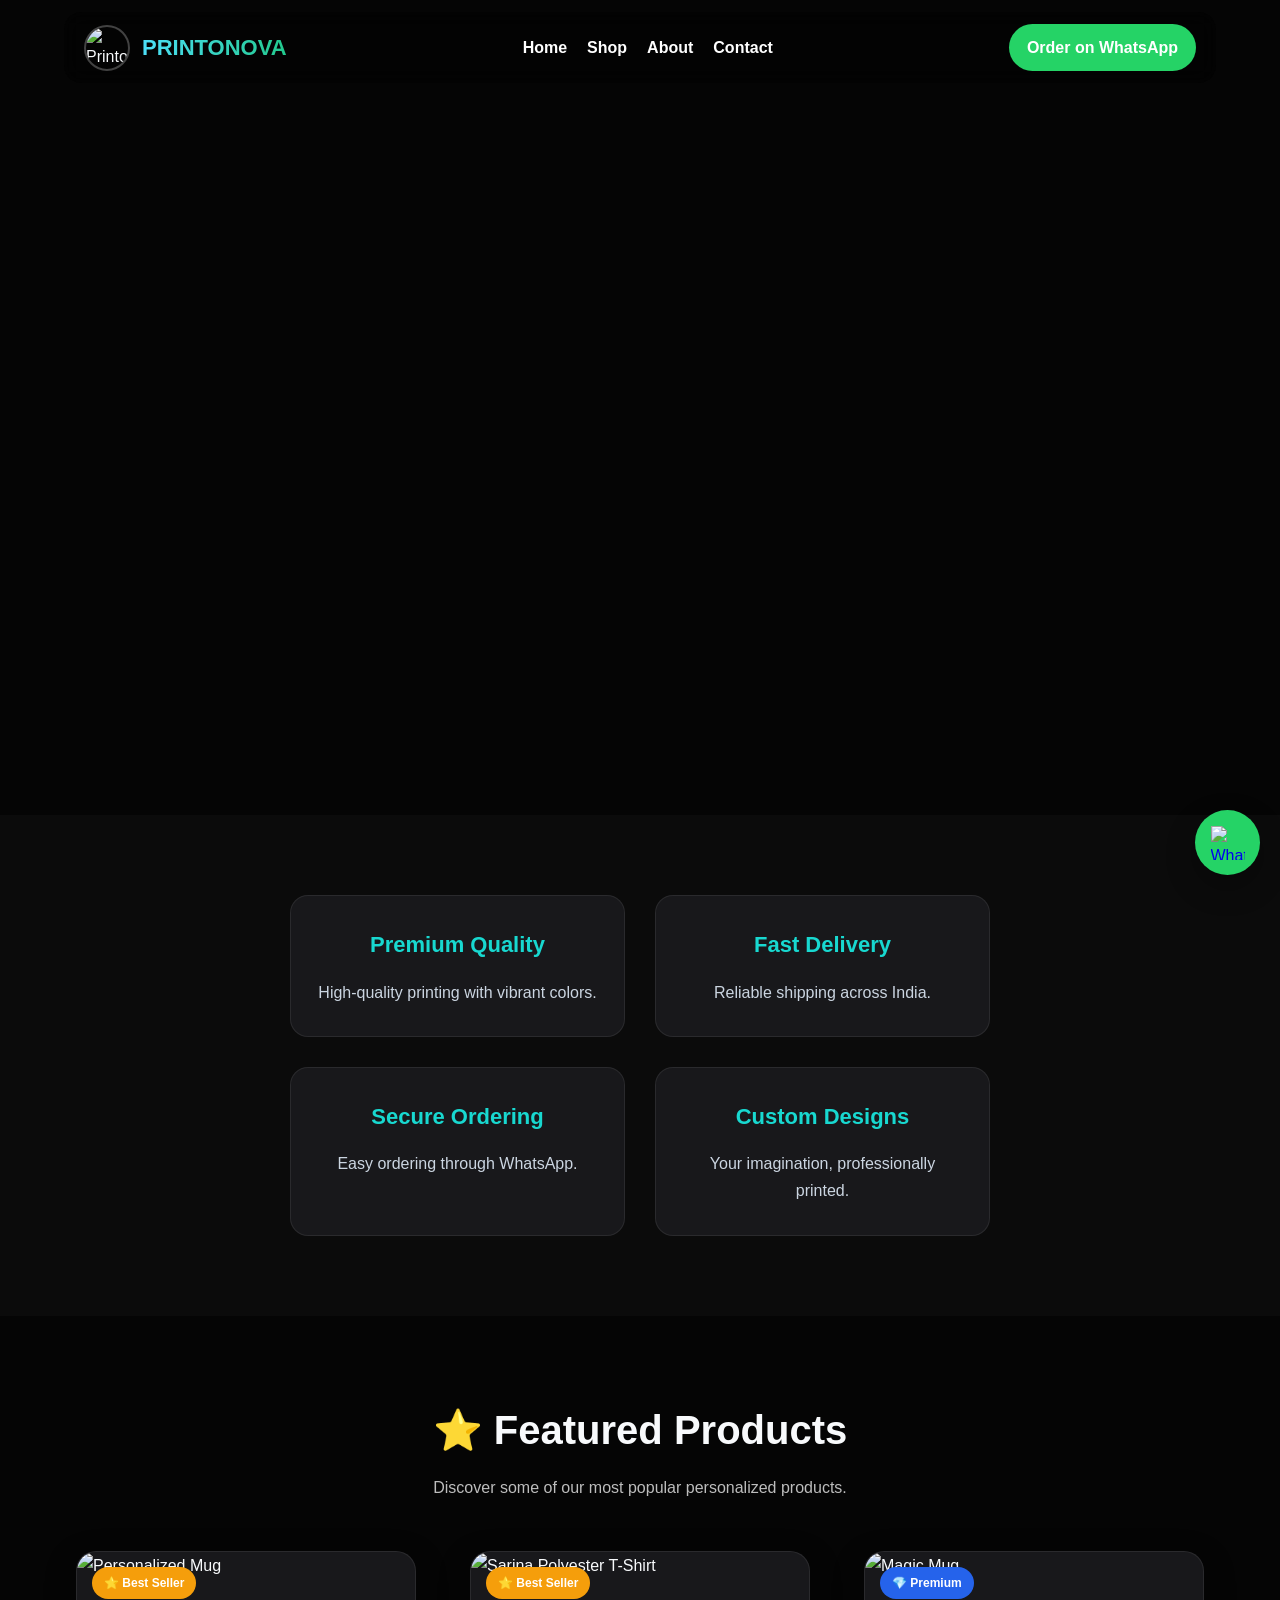
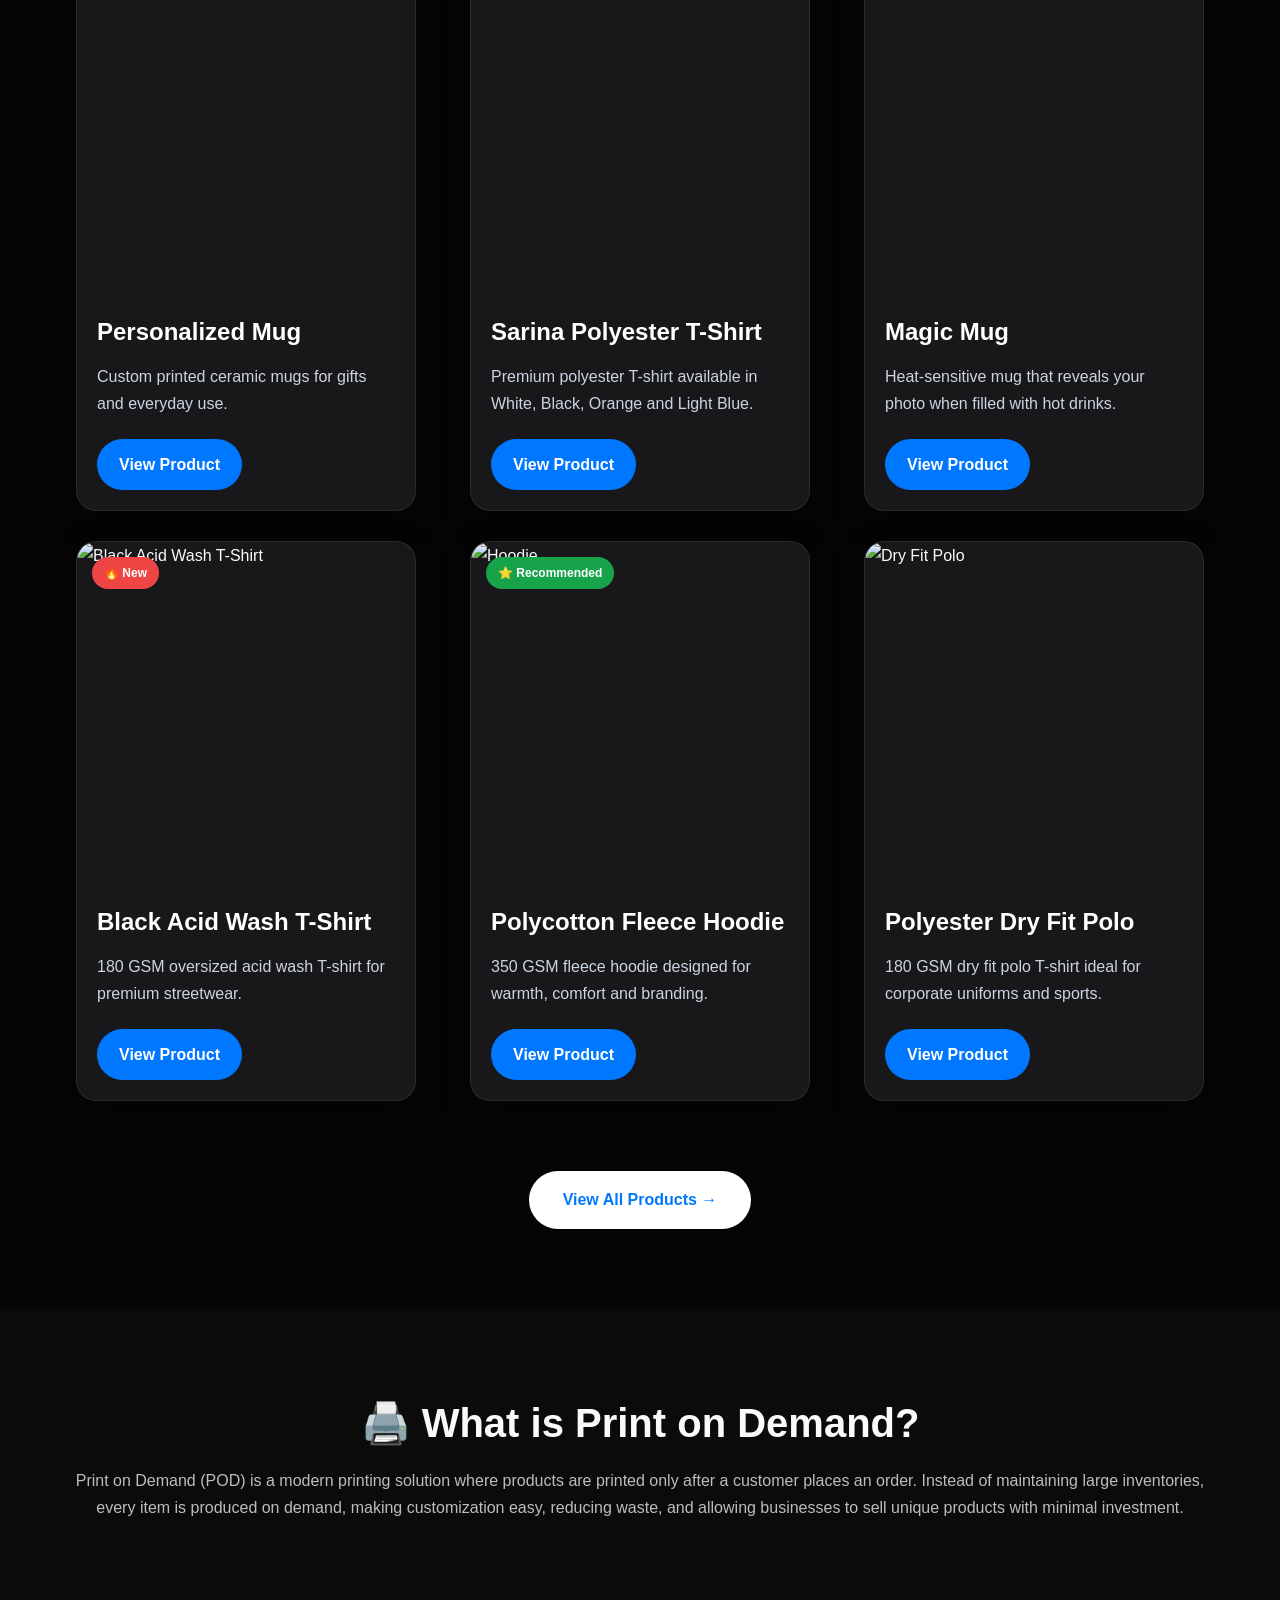
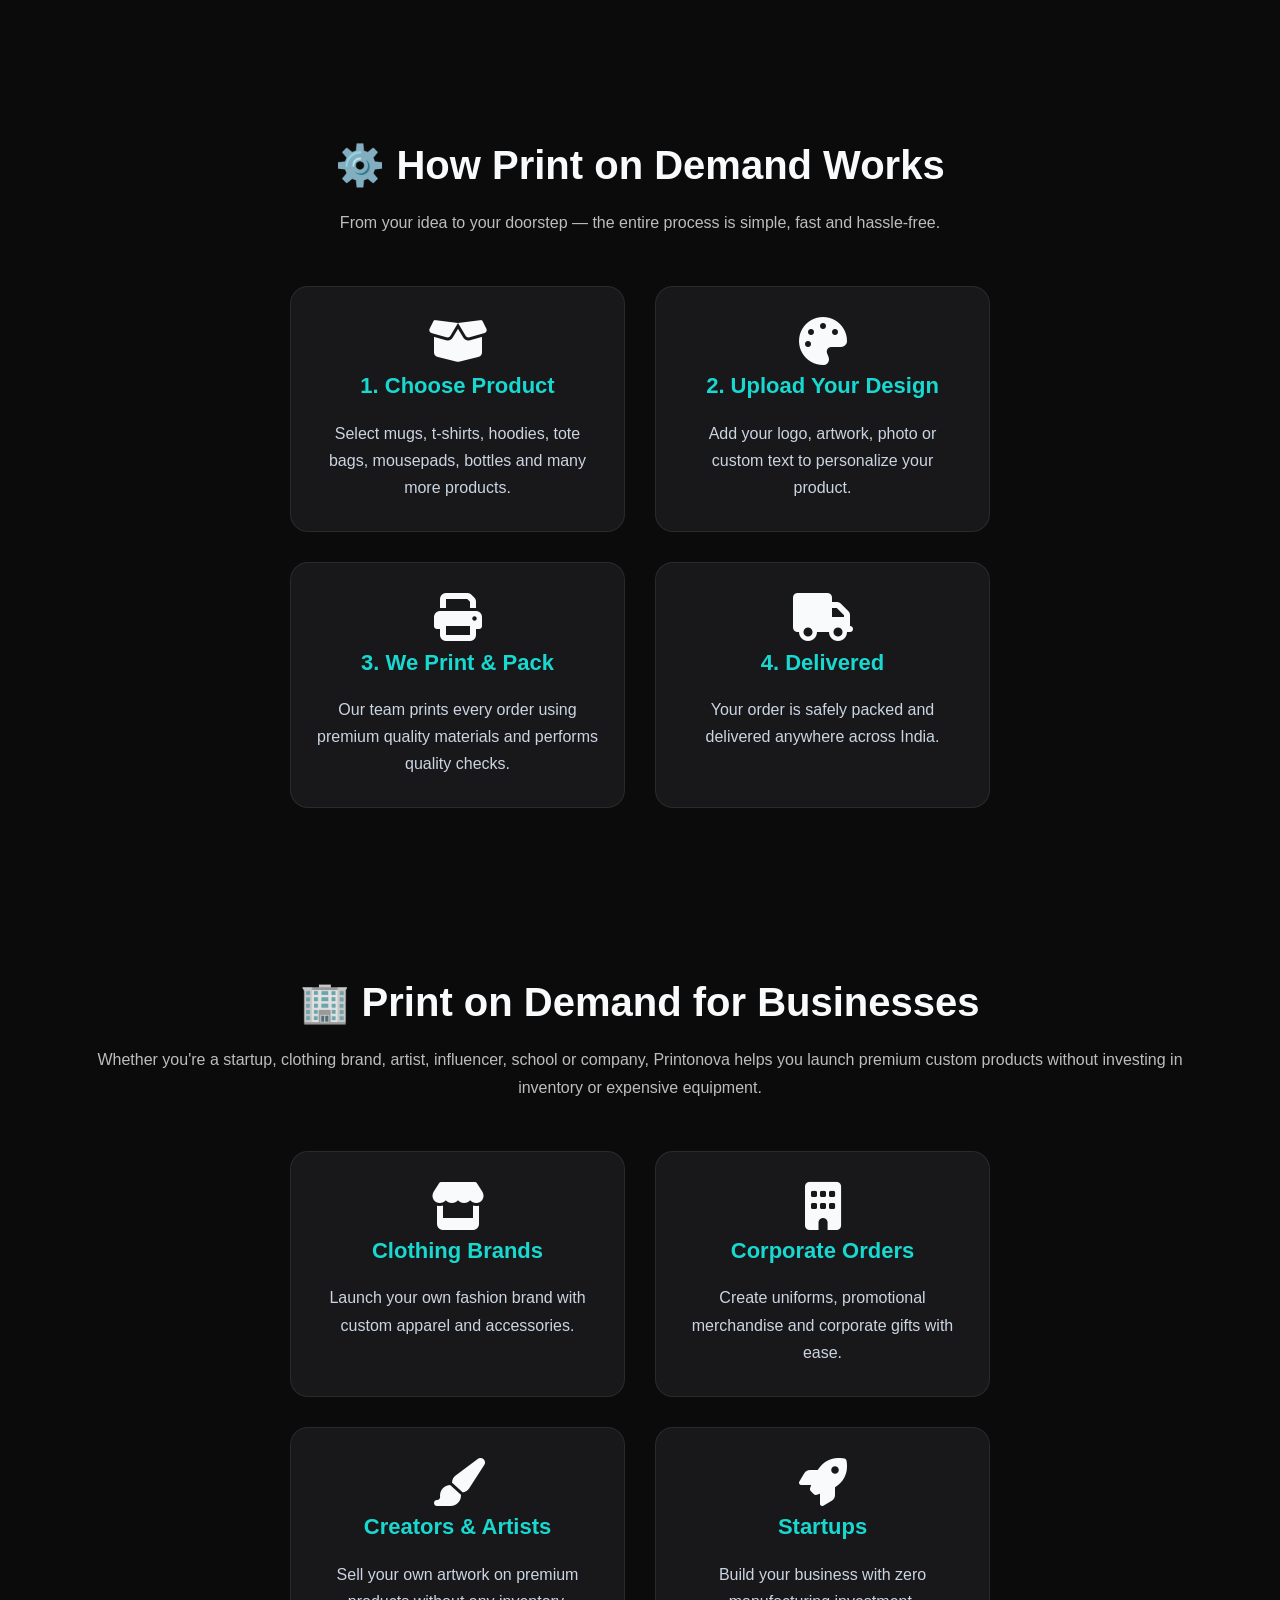
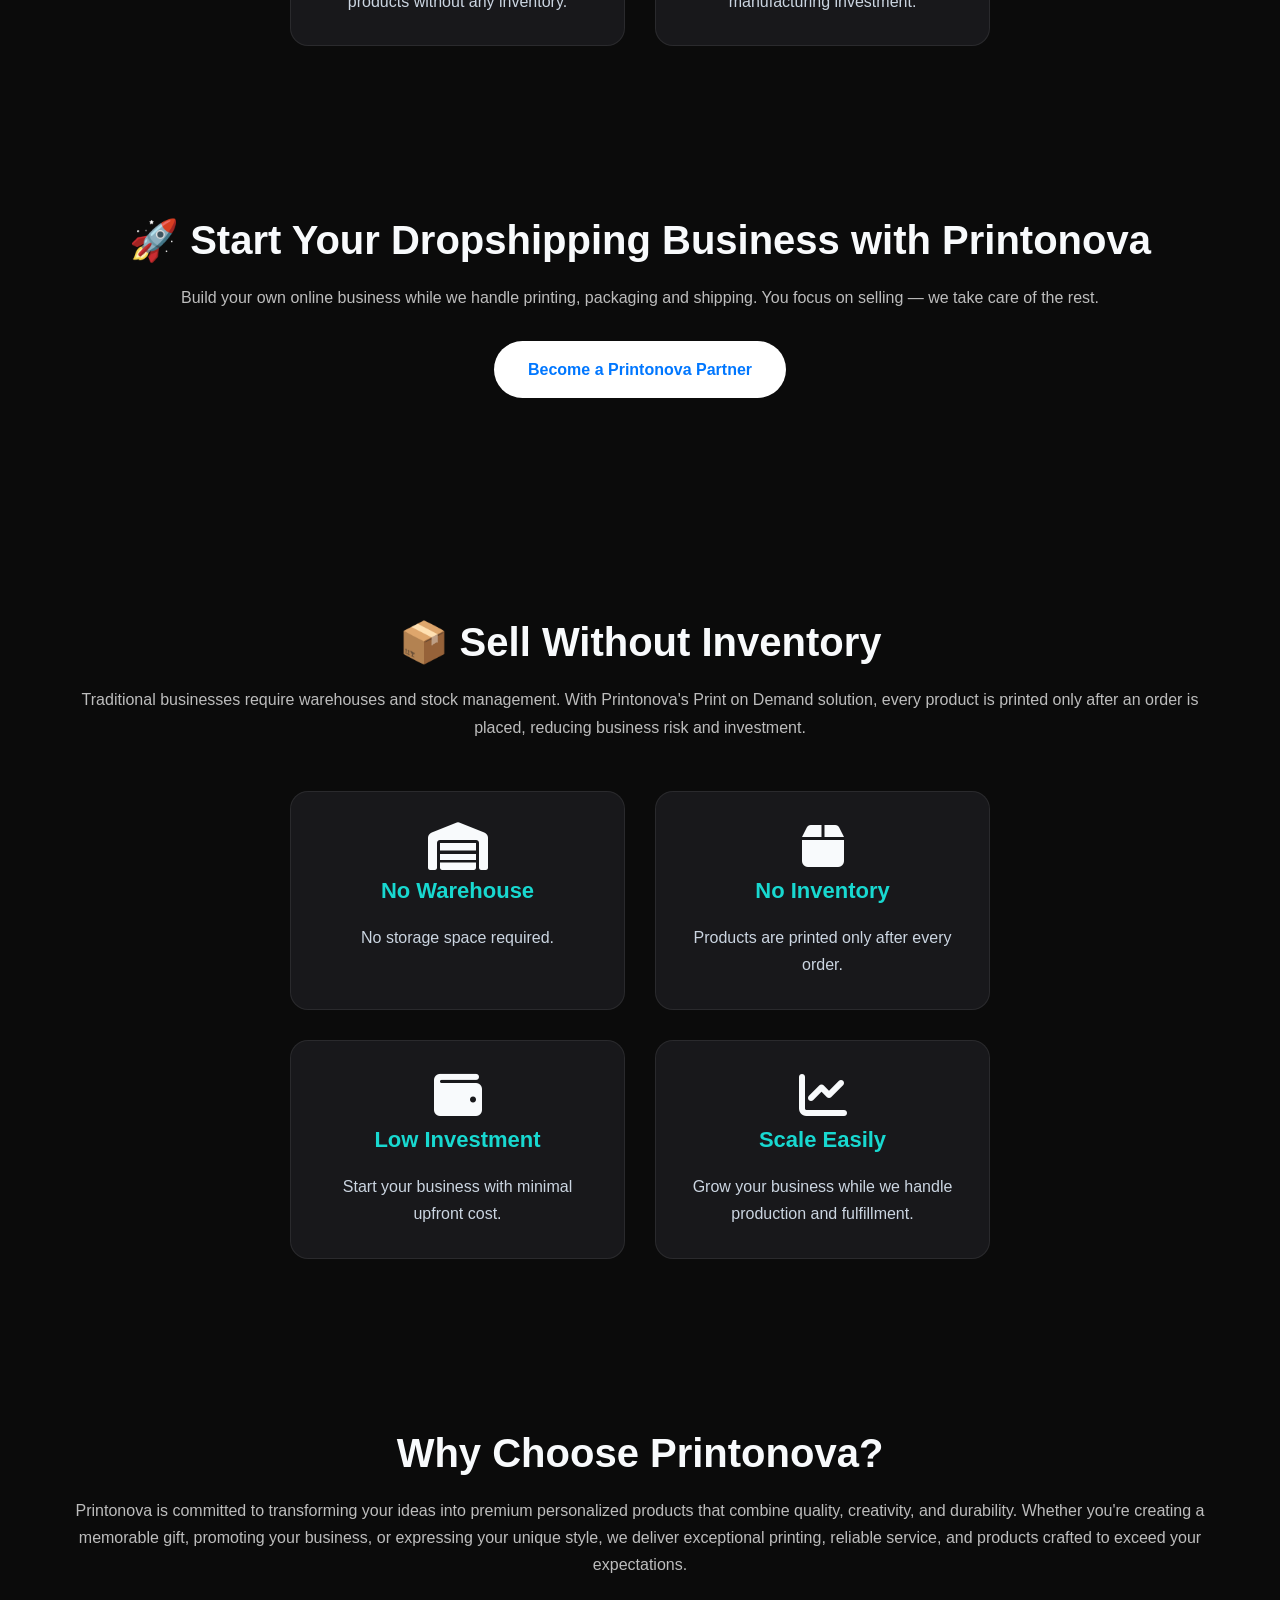
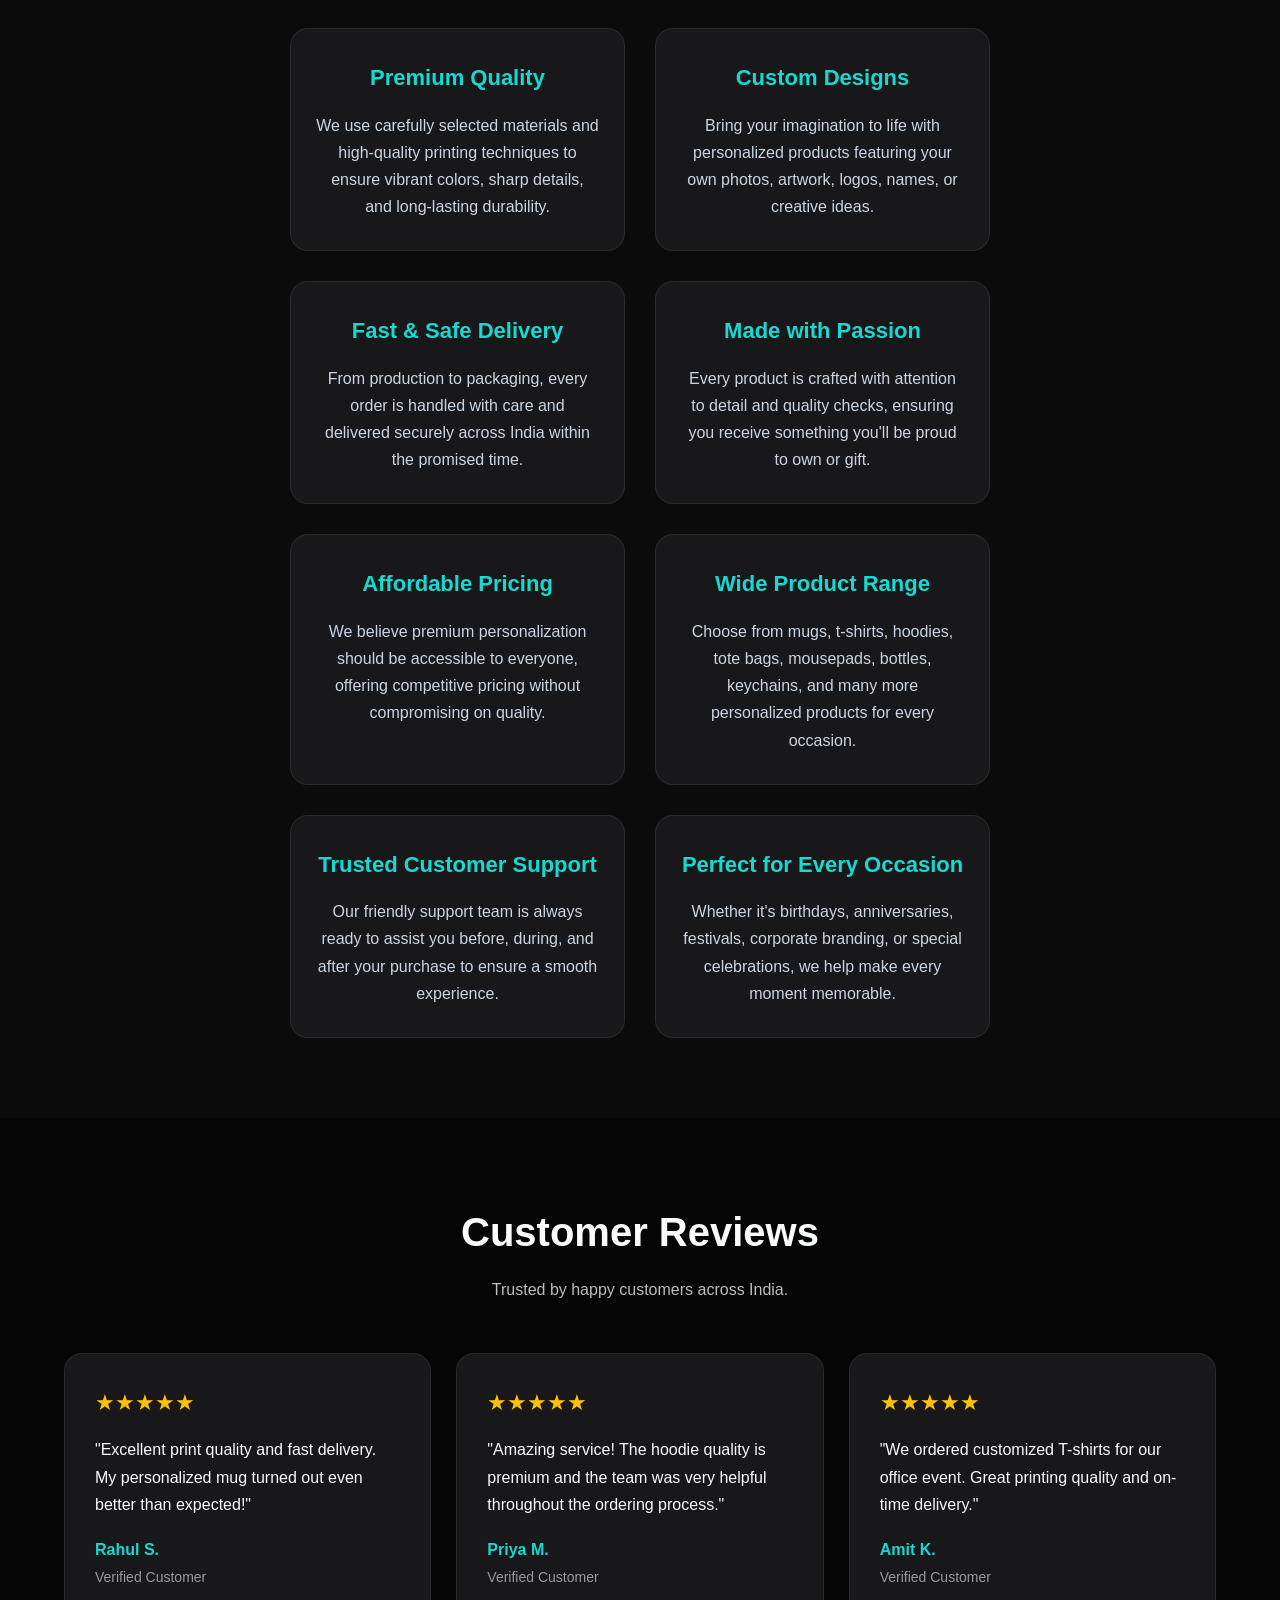
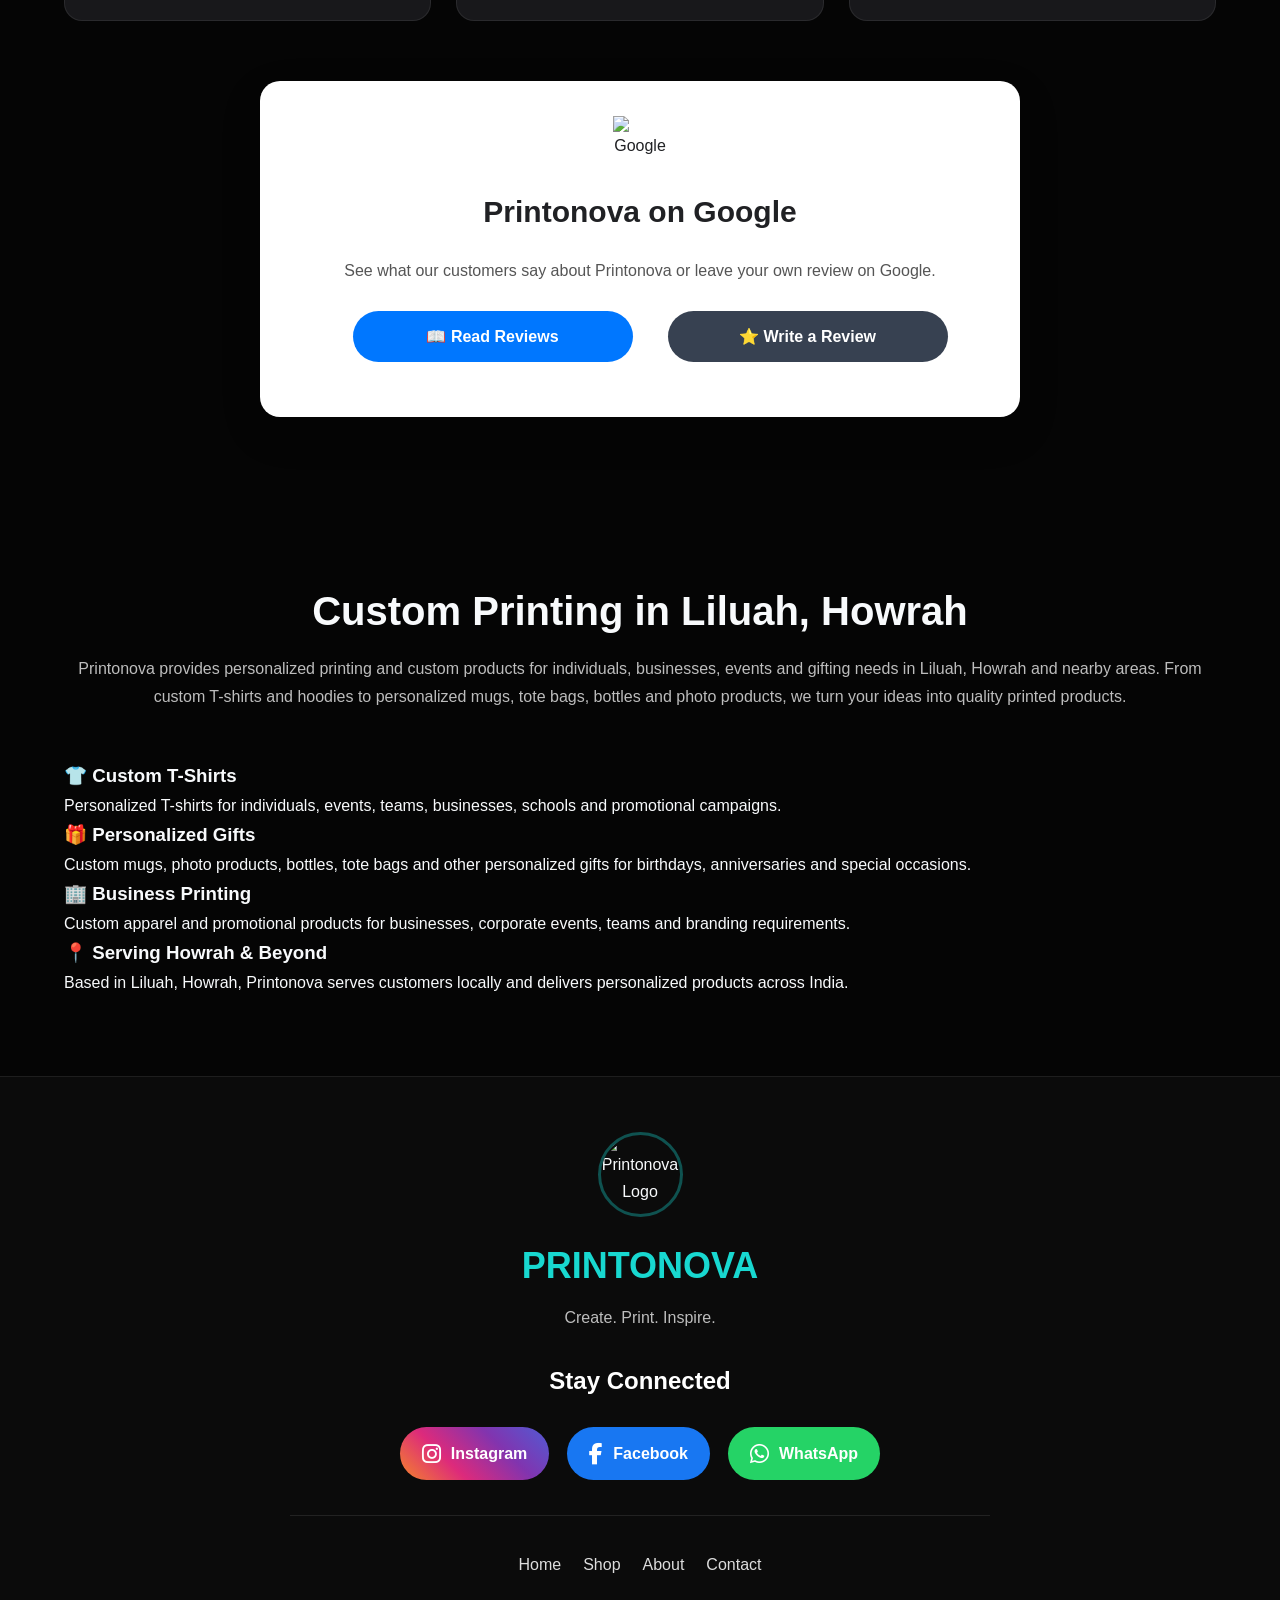
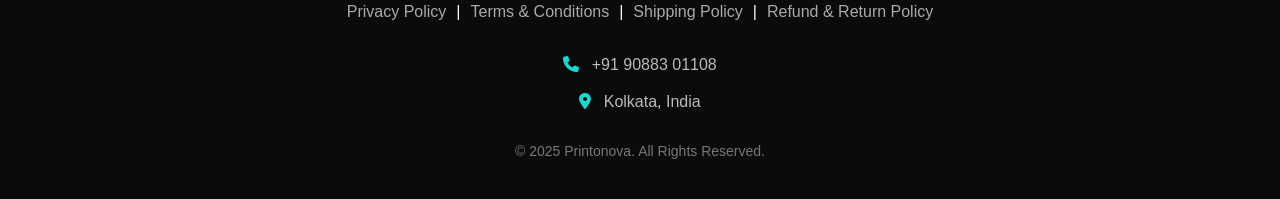
==== commit 9b9b31f1: "Add custom printing section to index.html Added a new section for custom printing services in Liluah" ====
--- a/index.html
+++ b/index.html
@@ -17,18 +17,20 @@
 
 <meta name="viewport" content="width=device-width, initial-scale=1.0">
 
-<title>Printonova | Premium Personalized Gifts & Custom Printing</title>
-
-<meta name="description" content="Printonova offers premium personalized mugs, t-shirts, hoodies, tote bags, mousepads, sipper bottles and custom gifts across India.">
-
-<meta name="keywords" content="Printonova, custom printing, personalized gifts, custom mugs, custom t-shirts, hoodies, tote bags, mousepads, print on demand, Kolkata">
+<title>Printonova | Premium Personalized Gifts,Custom Tshirt Printing and Printing Services in Liluah, Howrah</title>
+
+<meta name="description" content="Printonova offers premium personalized mugs, t-shirts, hoodies, tote bags, mousepads, sipper bottles, custom gifts and printing Solutions in Liluah,Belur,Bally,Belurmath,Howrah,Hoogly,Kolkata,West Bengal and across India.">
+
+<meta name="keywords" content="Printonova, custom printing, personalized gifts, custom mugs, custom t-shirts, custom hoodies,custom tote bags,custom mousepads,custom sipper bottles,custom tiles,print on demand,dropshipping,Liluah,Belur,Bally,Howrah,Hoogly,Kolkata,West Bengal,India">
 
 <meta name="author" content="Printonova">
 
 <meta name="robots" content="index, follow">
 
  <meta name="google-site-verification" content="55Au89jOCxjG34kqunaY3rqoOBHZ7YBqOPOQQ5pf6BM" />  
-    
+
+<link rel="canonical" href="https://printonova.github.io/">  
+  
 <link rel="icon" type="image/png" href="favicon.png">
 
 <link rel="stylesheet" href="style.css">
@@ -56,7 +58,7 @@
 
 <meta property="og:site_name" content="Printonova">
 
-<meta property="og:url" content="https://printonova.github.io/printonova-print-on-demand/">
+<meta property="og:url" content="https://printonova.github.io/">
     
 <meta name="theme-color" content="#18d8d0">
 
@@ -624,6 +626,60 @@
 
 </section>
 
+<section class="local-business">
+    <div class="container">
+
+        <div class="section-title">
+            <h2>Custom Printing in Liluah, Howrah</h2>
+
+            <p>
+                Printonova provides personalized printing and custom products
+                for individuals, businesses, events and gifting needs in Liluah,
+                Howrah and nearby areas. From custom T-shirts and hoodies to
+                personalized mugs, tote bags, bottles and photo products, we
+                turn your ideas into quality printed products.
+            </p>
+        </div>
+
+        <div class="local-grid">
+
+            <div class="local-card">
+                <h3>👕 Custom T-Shirts</h3>
+                <p>
+                    Personalized T-shirts for individuals, events, teams,
+                    businesses, schools and promotional campaigns.
+                </p>
+            </div>
+
+            <div class="local-card">
+                <h3>🎁 Personalized Gifts</h3>
+                <p>
+                    Custom mugs, photo products, bottles, tote bags and other
+                    personalized gifts for birthdays, anniversaries and special occasions.
+                </p>
+            </div>
+
+            <div class="local-card">
+                <h3>🏢 Business Printing</h3>
+                <p>
+                    Custom apparel and promotional products for businesses,
+                    corporate events, teams and branding requirements.
+                </p>
+            </div>
+
+            <div class="local-card">
+                <h3>📍 Serving Howrah & Beyond</h3>
+                <p>
+                    Based in Liluah, Howrah, Printonova serves customers locally
+                    and delivers personalized products across India.
+                </p>
+            </div>
+
+        </div>
+
+    </div>
+</section>
+  
 <footer class="footer">
 
     <div class="container">
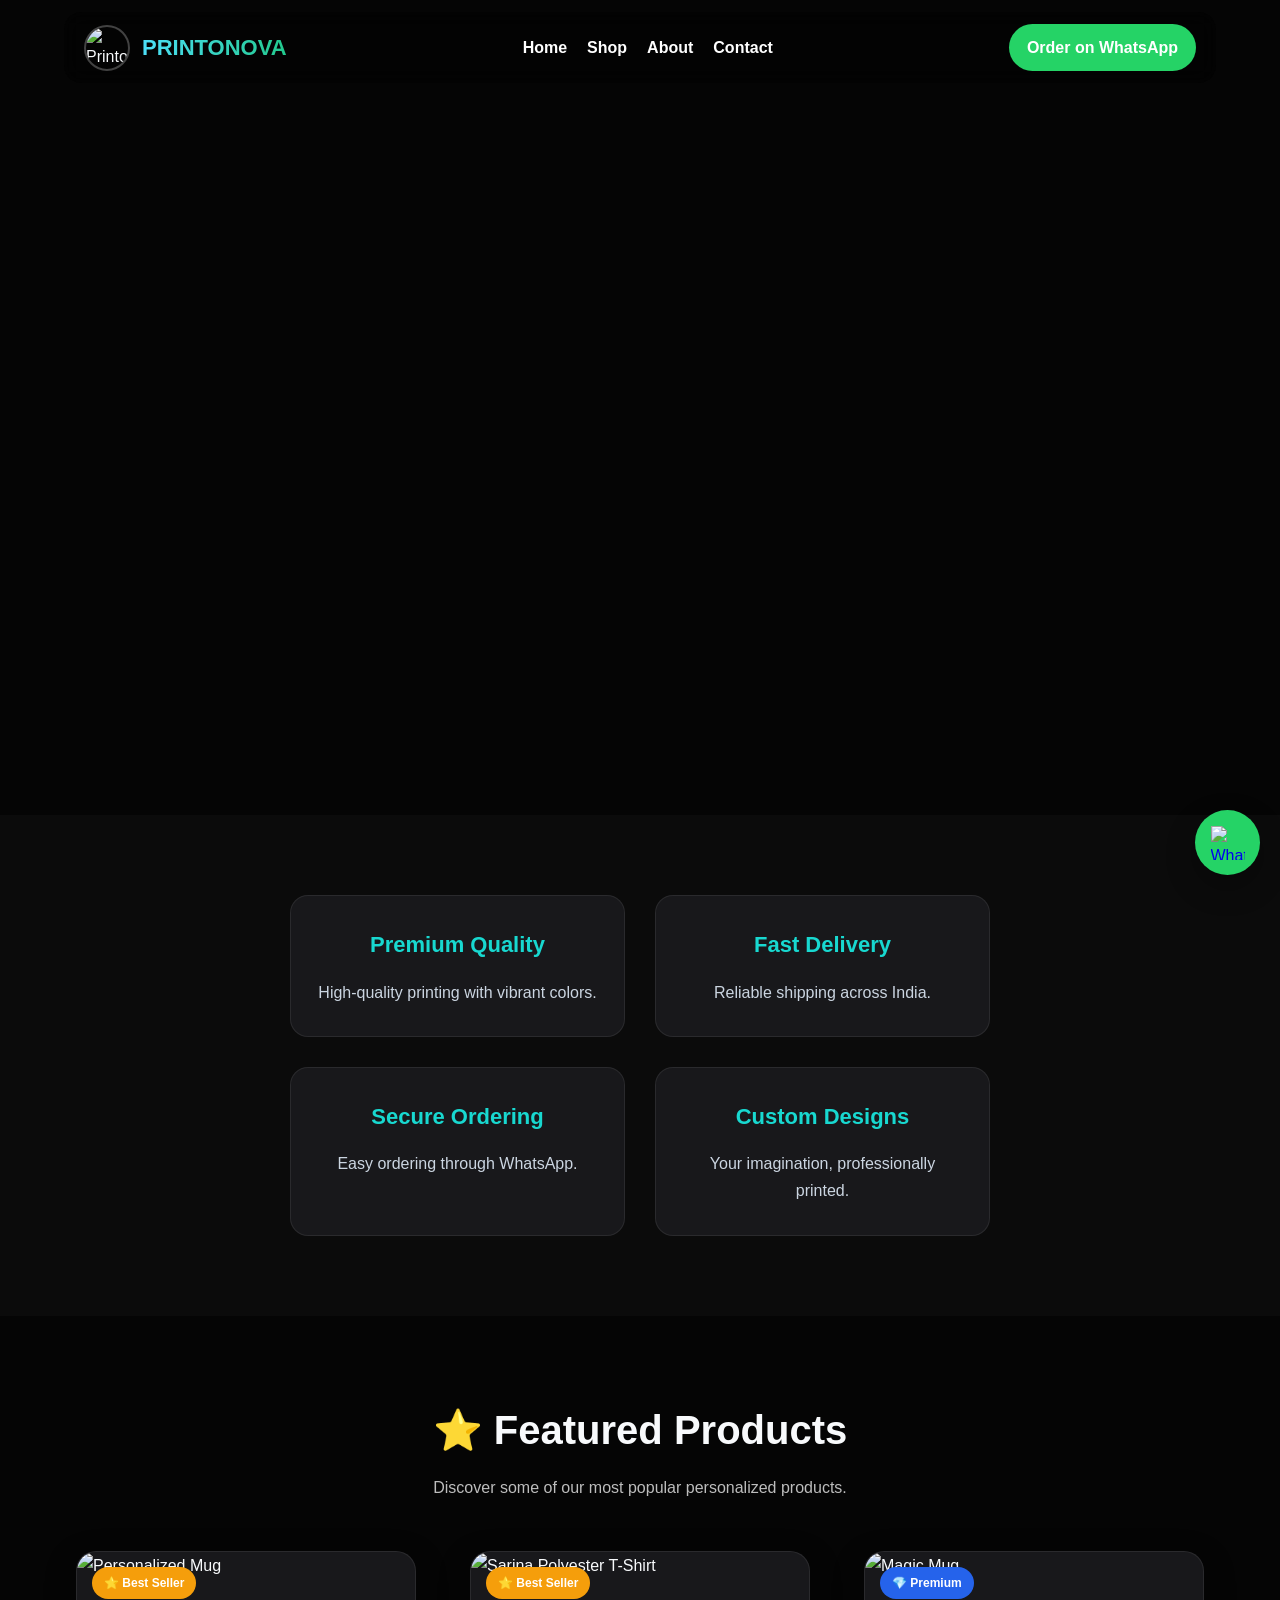
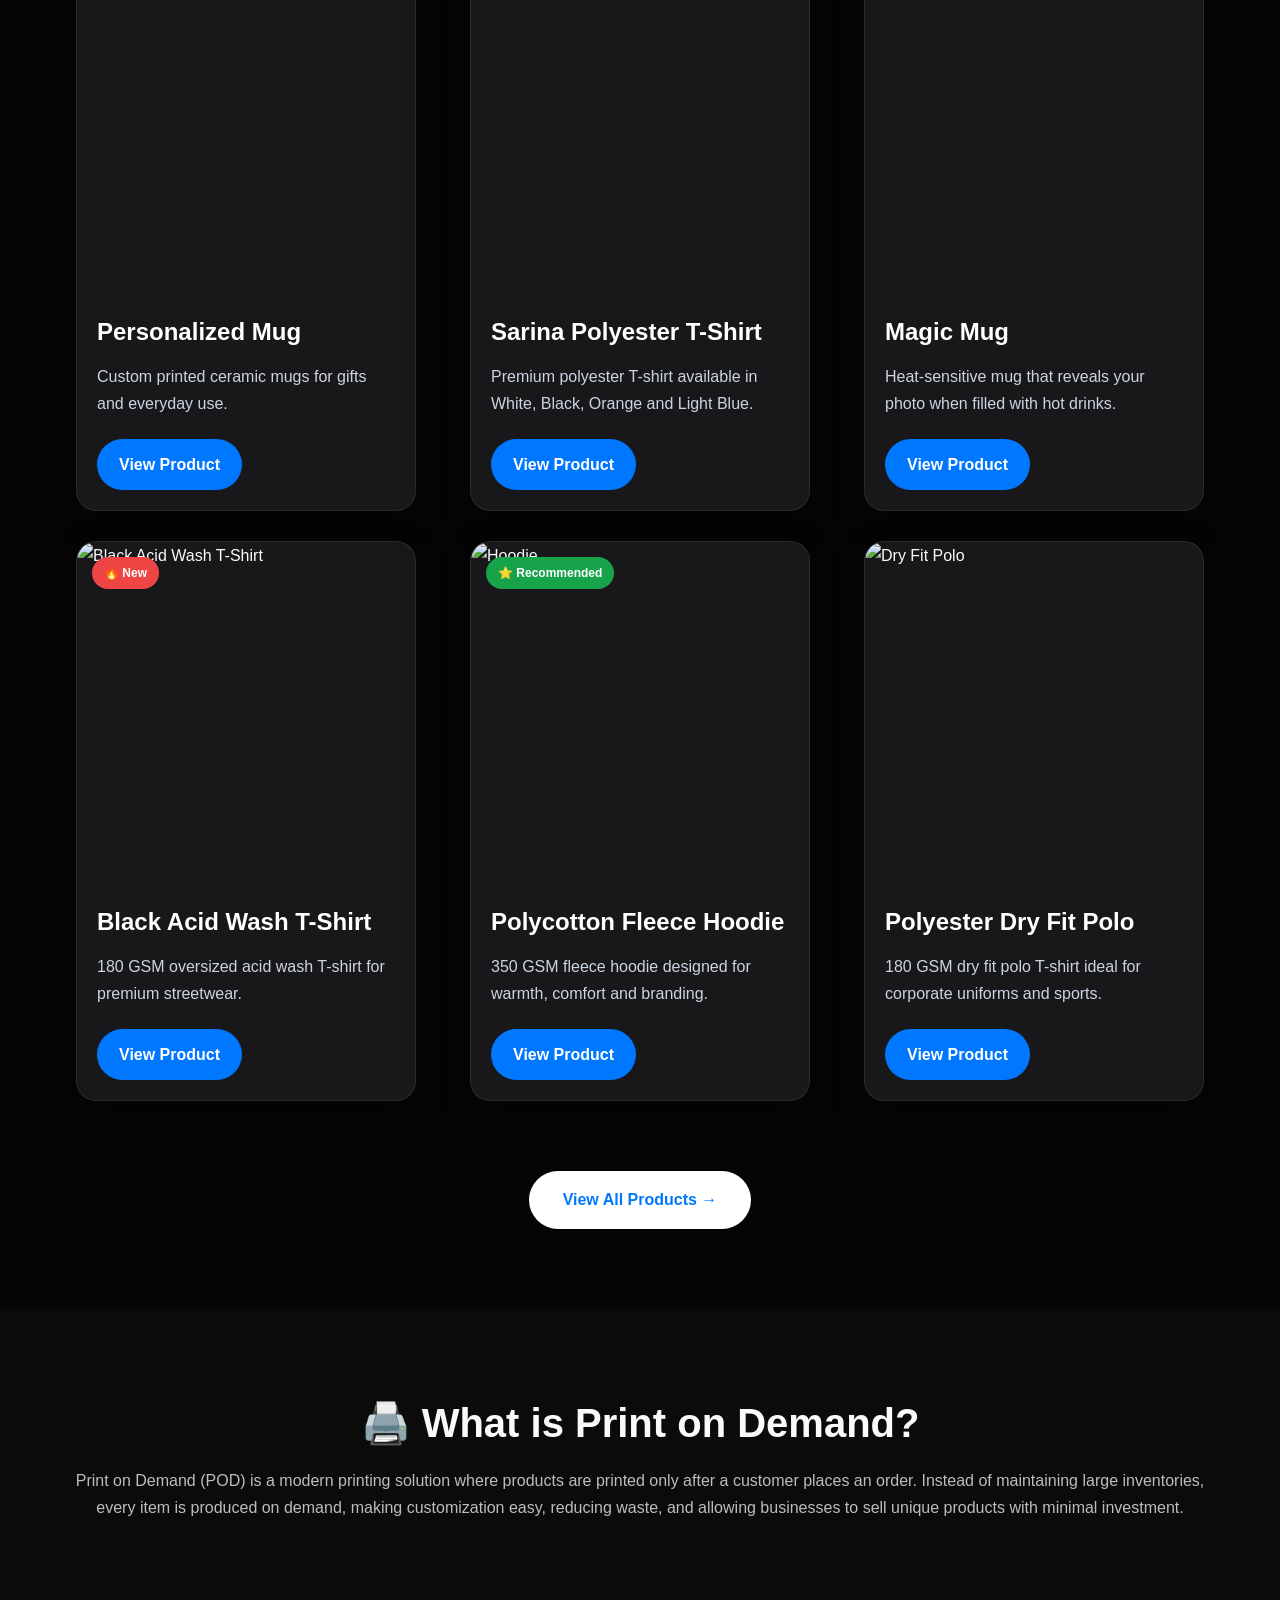
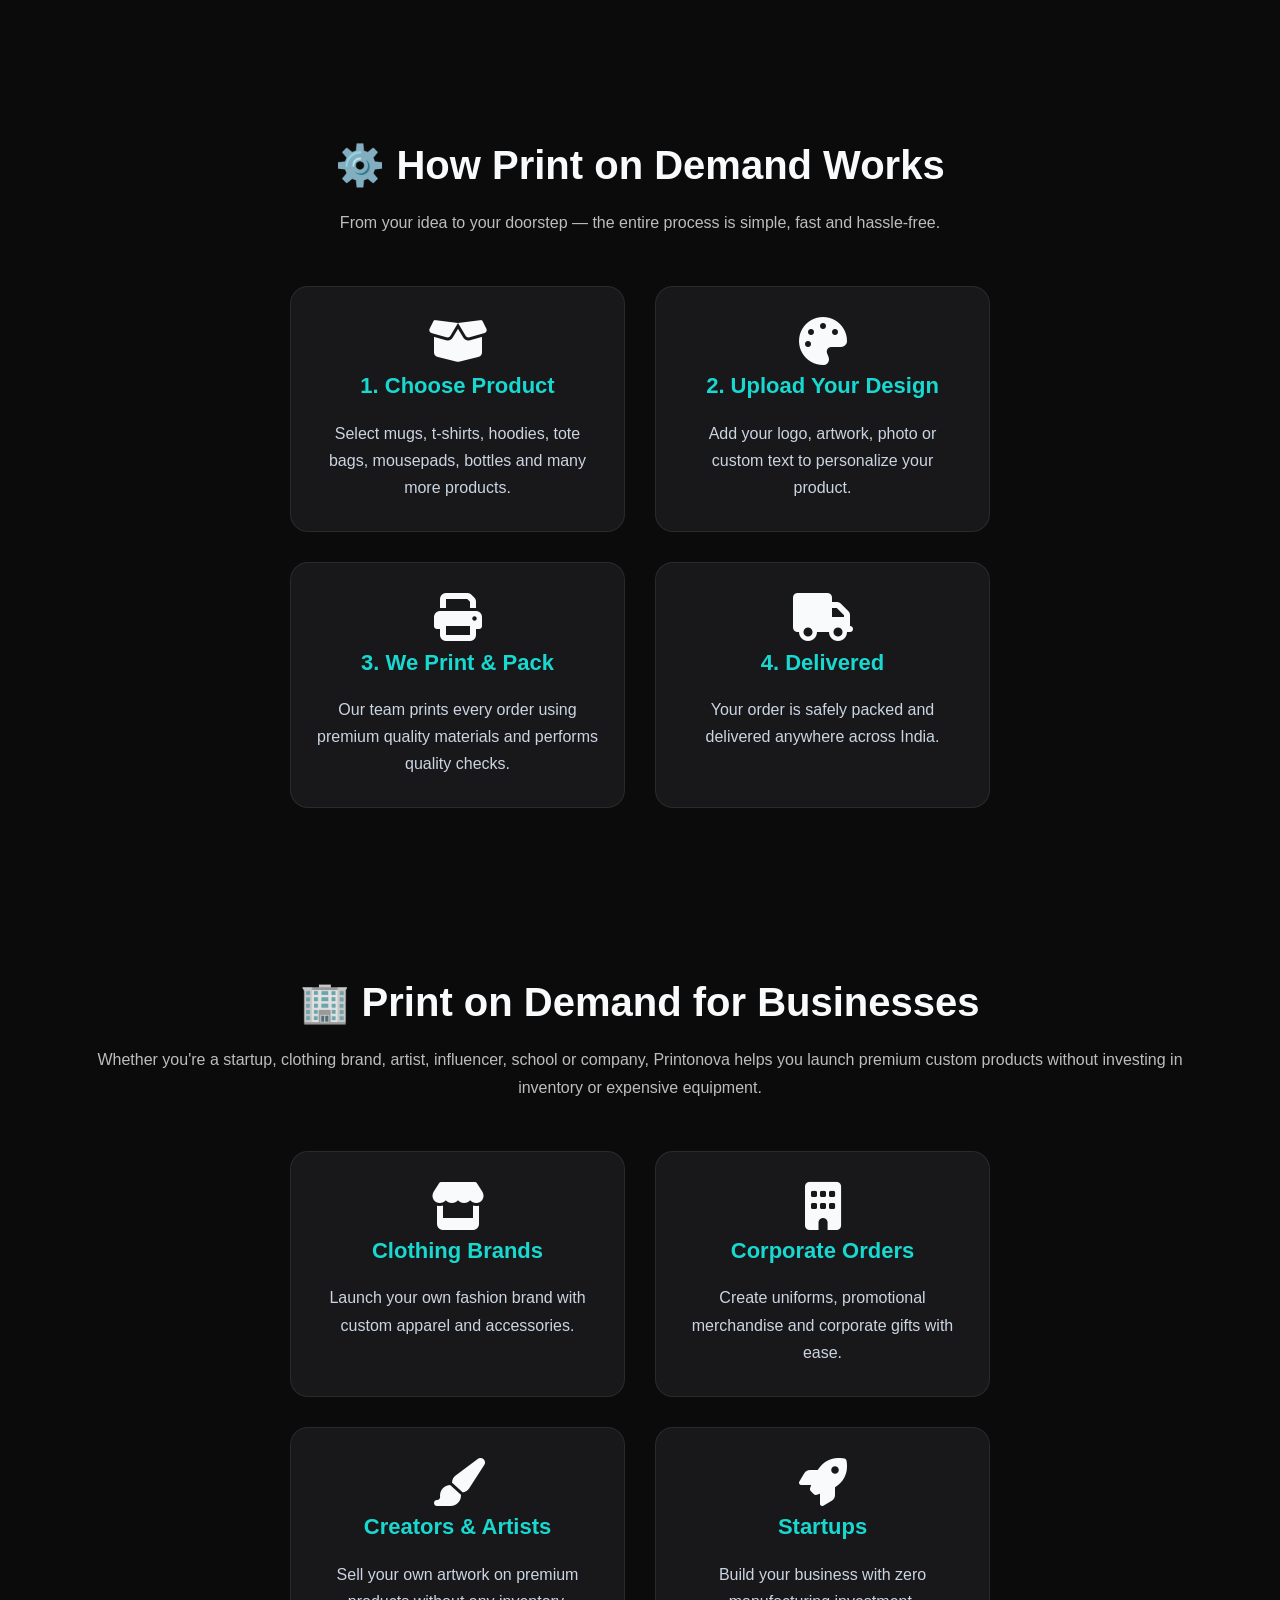
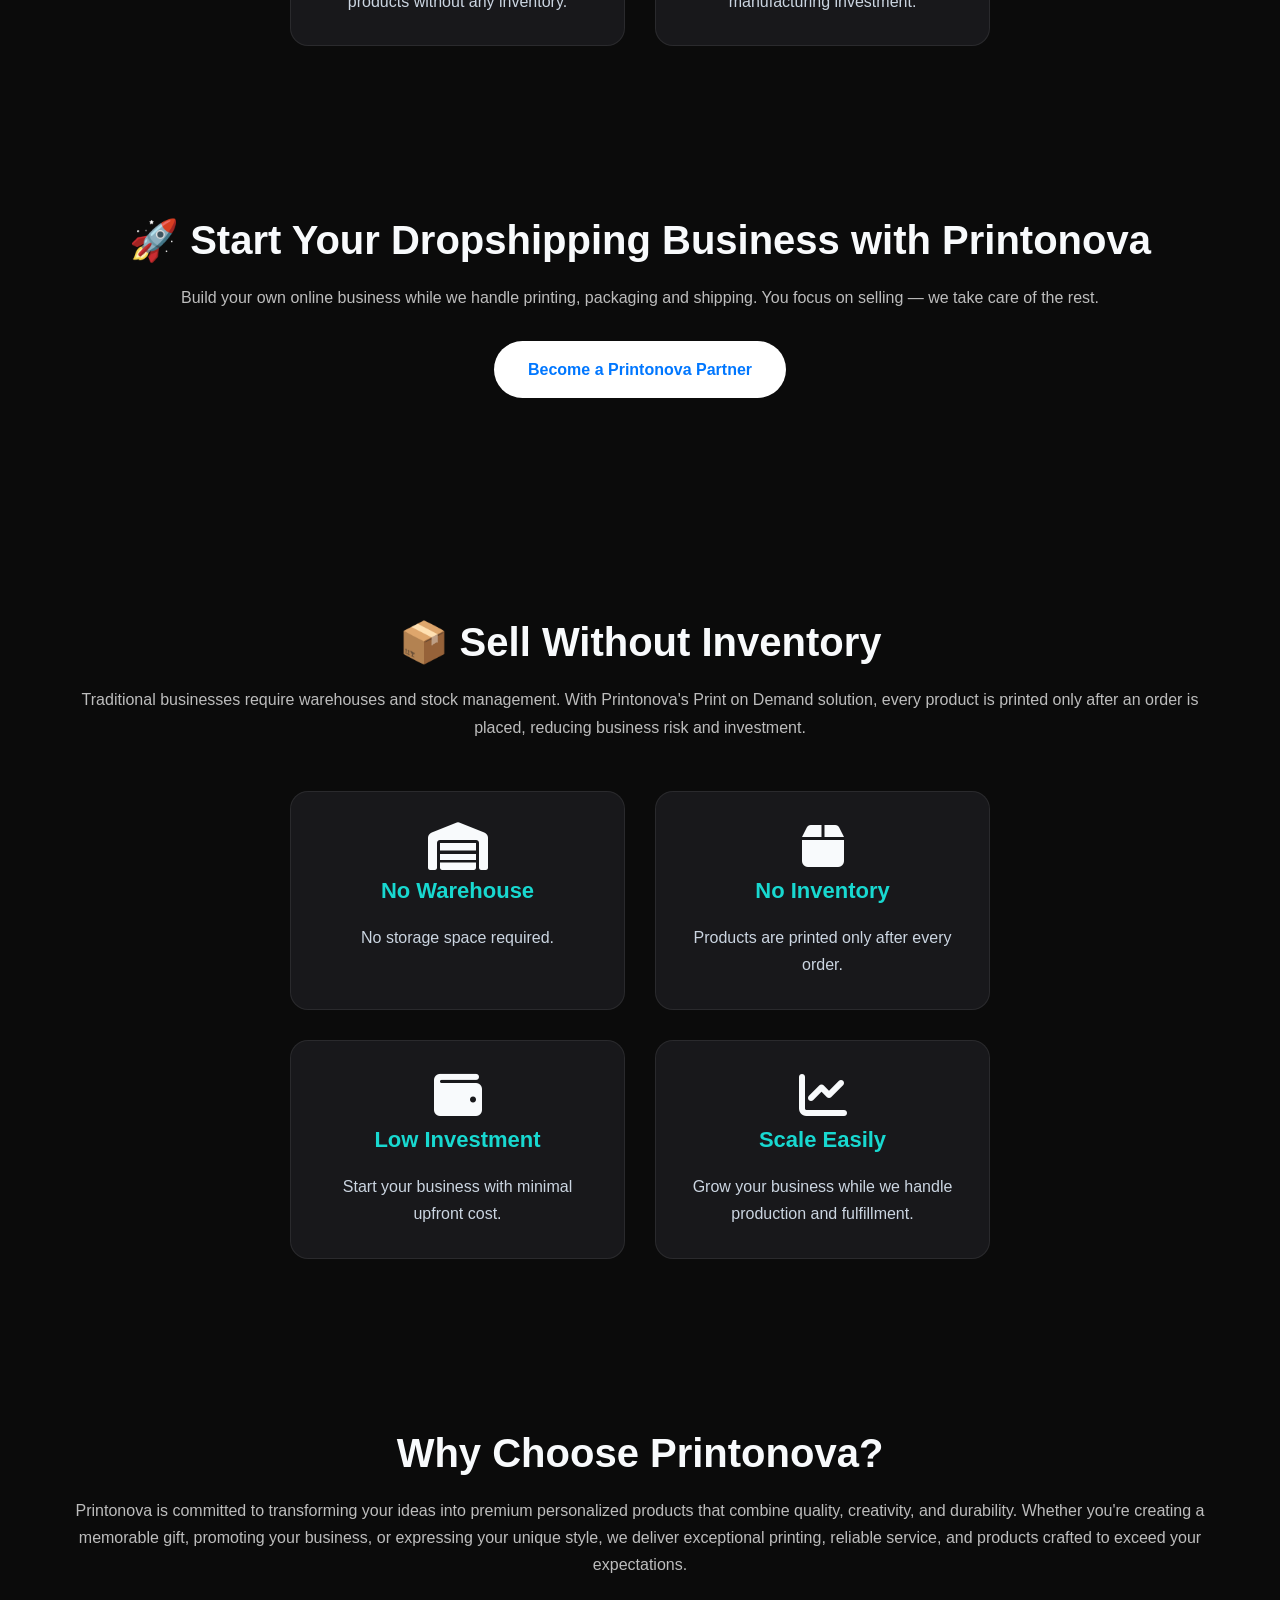
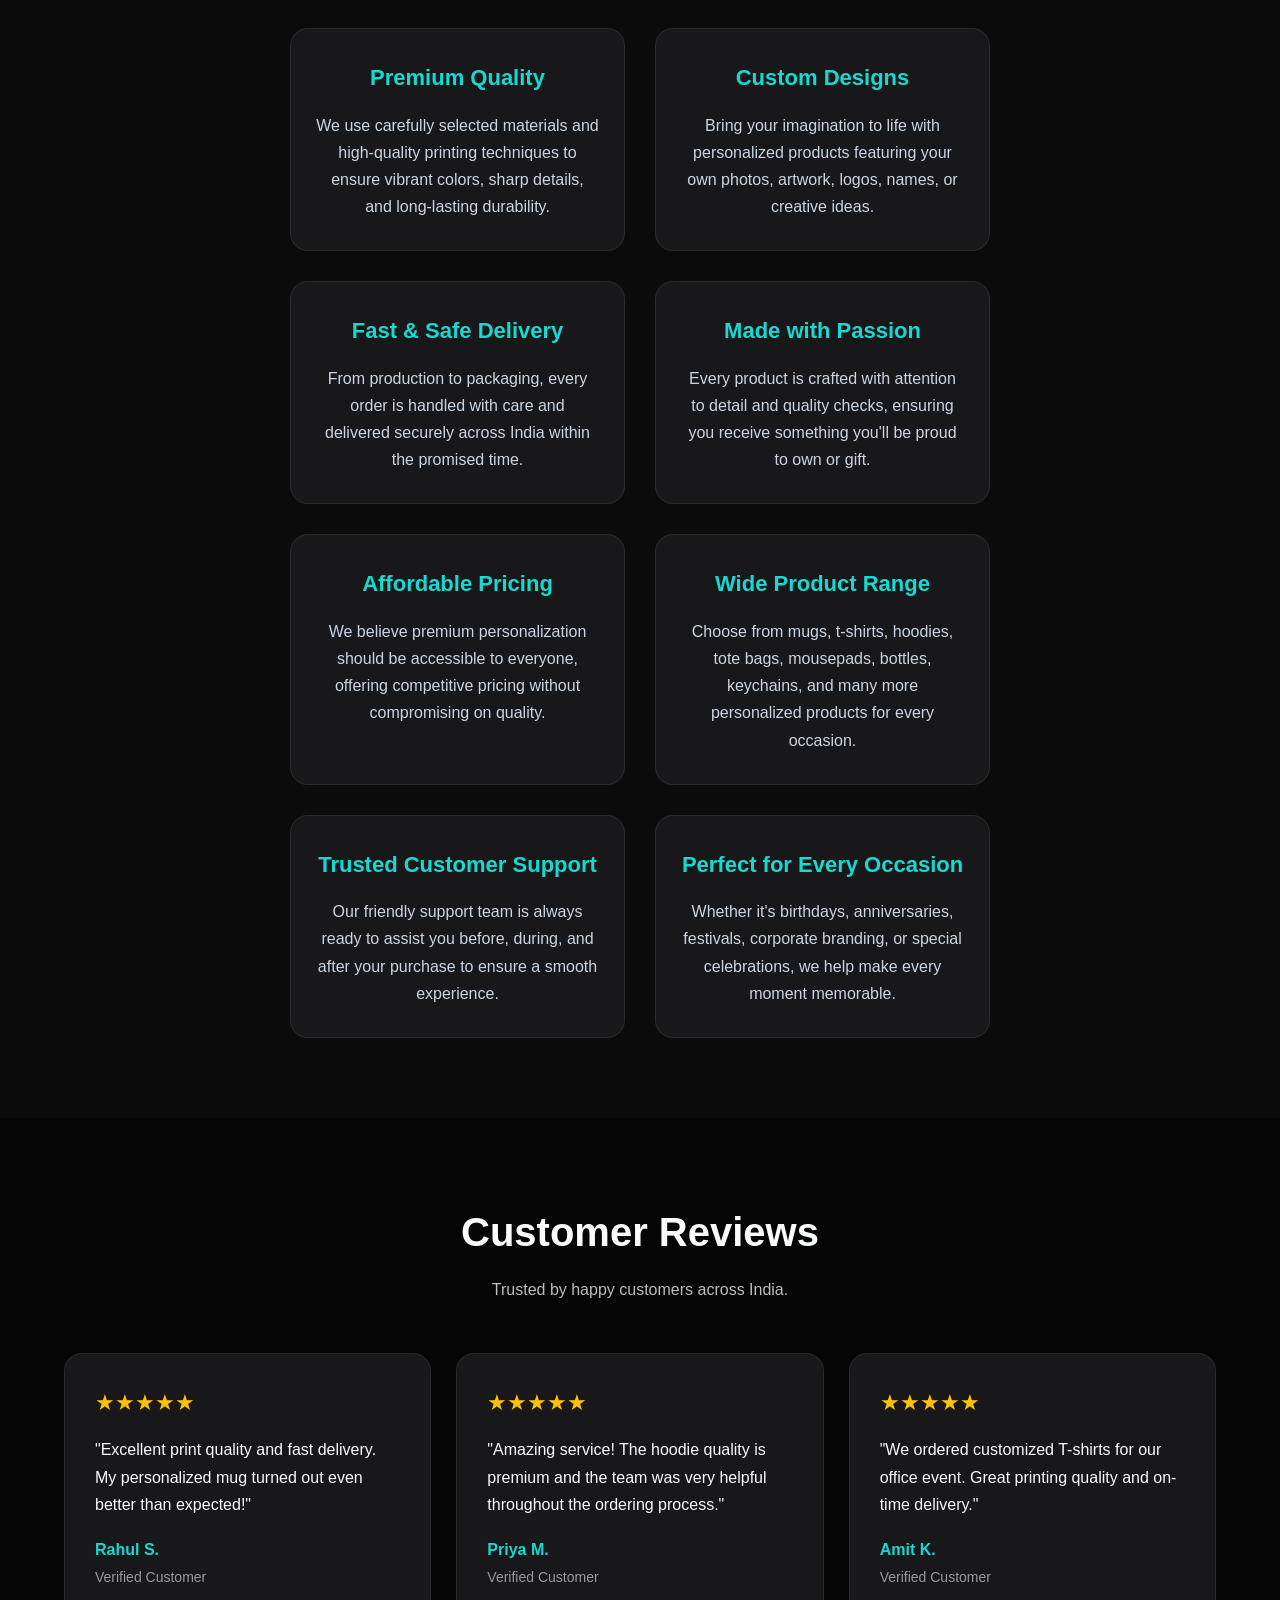
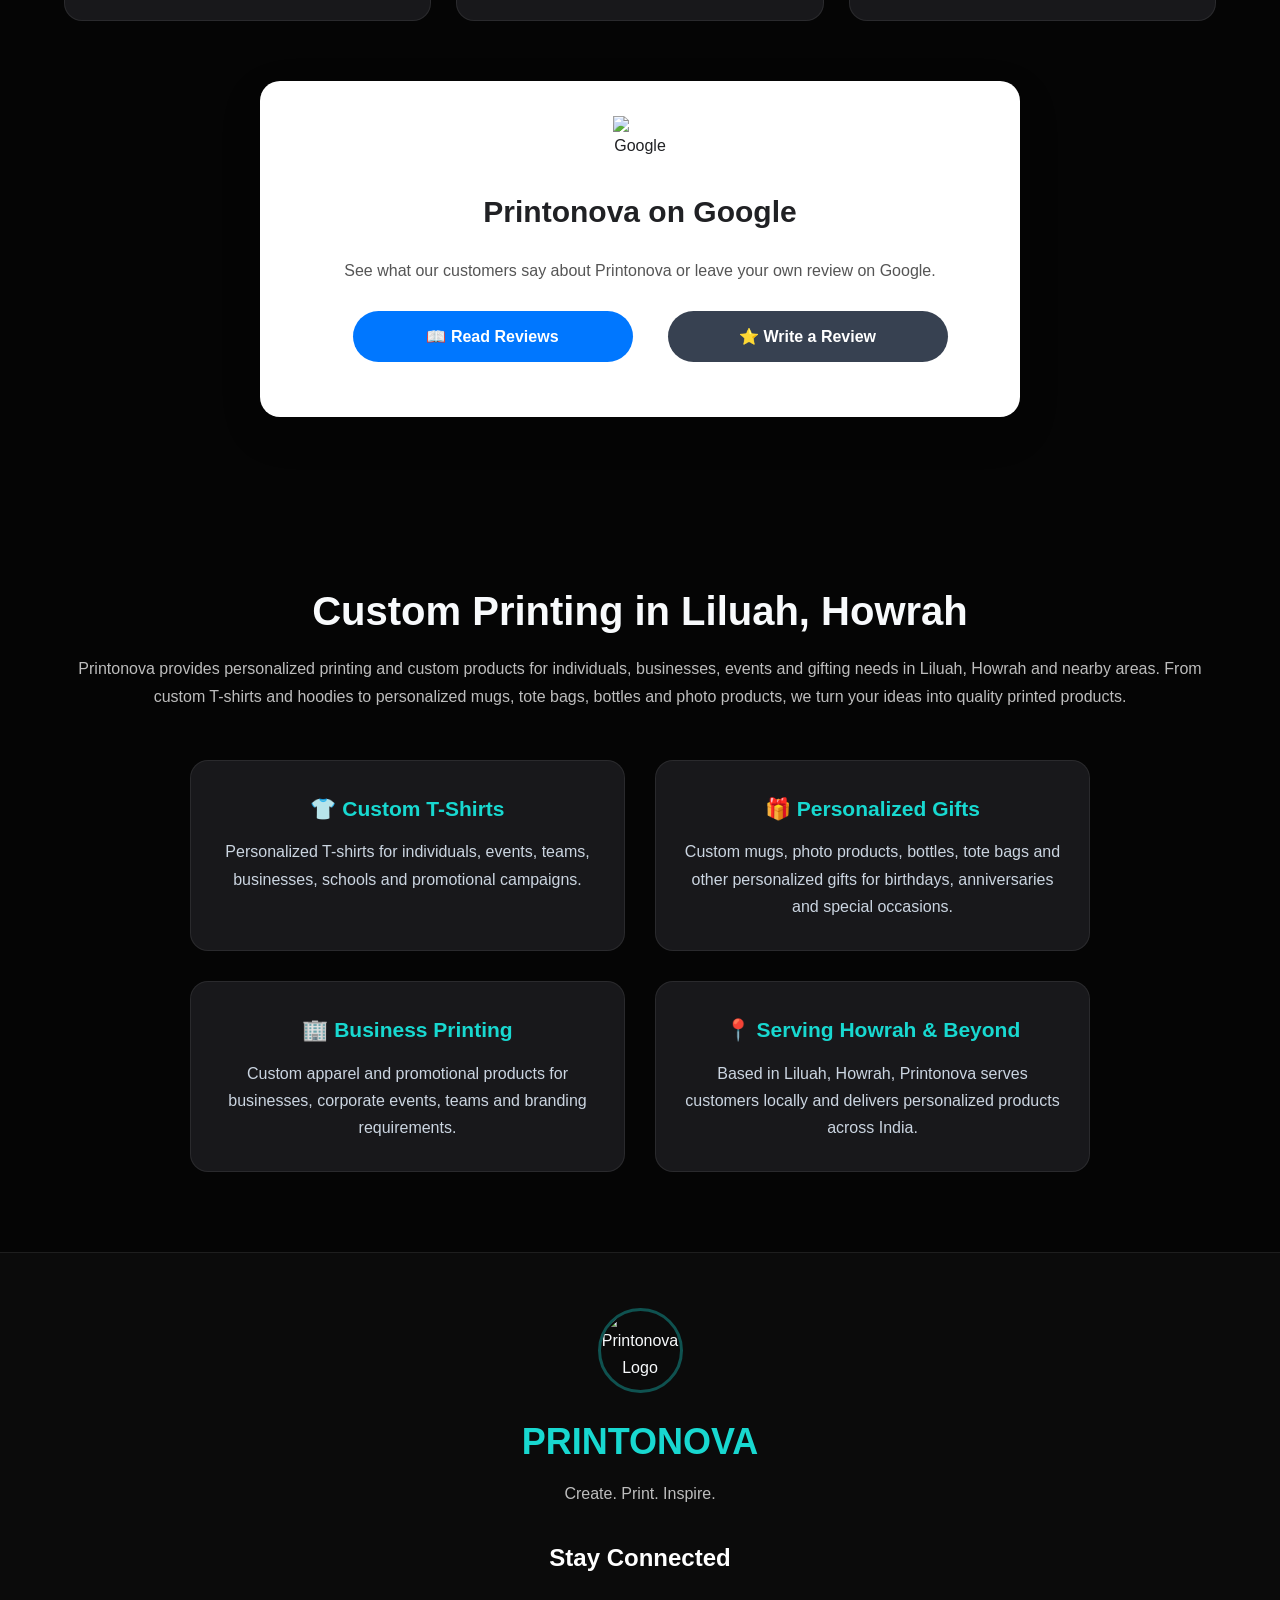
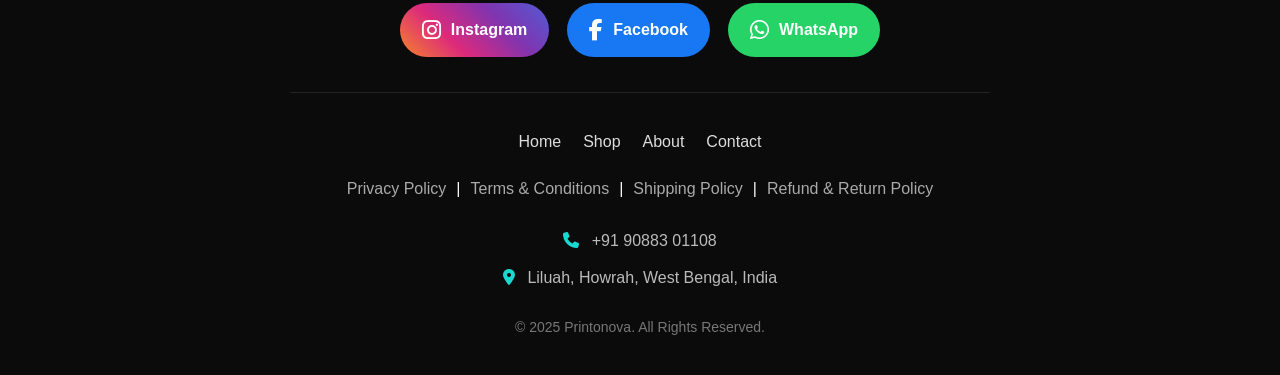
==== commit 0f3d8069: "Update location from Kolkata to Liluah, Howrah" ====
--- a/index.html
+++ b/index.html
@@ -752,9 +752,9 @@
             </p>
 
             <p>
-                <i class="fas fa-location-dot"></i>
-                Kolkata, India
-            </p>
+    <i class="fas fa-location-dot"></i>
+    Liluah, Howrah, West Bengal, India
+</p>
 
         </div>
 
--- a/style.css
+++ b/style.css
@@ -374,6 +374,57 @@
 .dropshipping-grid{
     grid-template-columns:1fr;
 }
+
+}
+
+/* ==========================
+   LOCAL BUSINESS
+========================== */
+
+.local-business{
+    background:#050505;
+}
+
+.local-grid{
+    display:grid;
+    grid-template-columns:repeat(2,1fr);
+    gap:30px;
+    max-width:900px;
+    margin:40px auto 0;
+}
+
+.local-card{
+    background:#18181B;
+    padding:30px 25px;
+    border-radius:18px;
+    border:1px solid rgba(255,255,255,.08);
+    text-align:center;
+    transition:.35s;
+}
+
+.local-card:hover{
+    transform:translateY(-6px);
+    box-shadow:0 15px 35px rgba(24,216,208,.15);
+}
+
+.local-card h3{
+    color:#18d8d0;
+    margin-bottom:12px;
+    font-size:21px;
+}
+
+.local-card p{
+    color:#cbd5e1;
+}
+
+/* Mobile */
+
+@media(max-width:768px){
+
+    .local-grid{
+        grid-template-columns:1fr;
+        gap:20px;
+    }
 
 }
 
